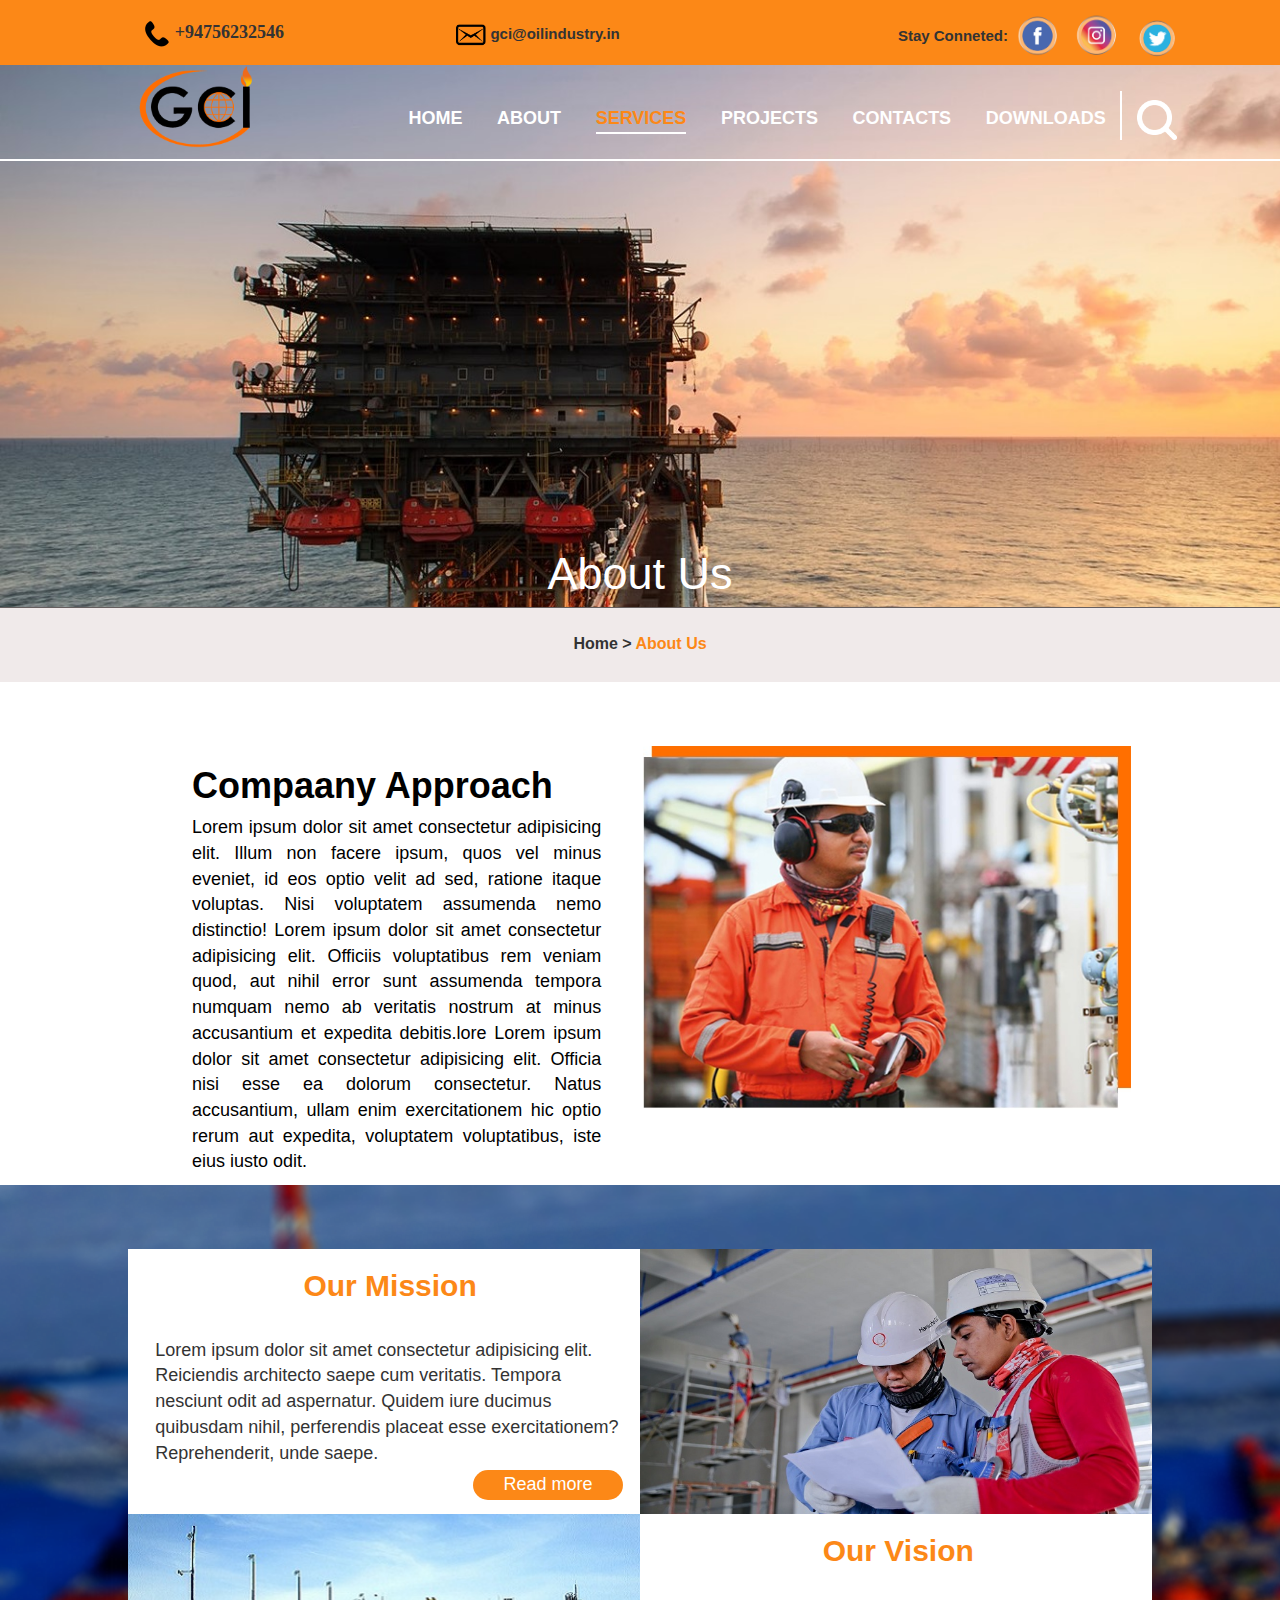
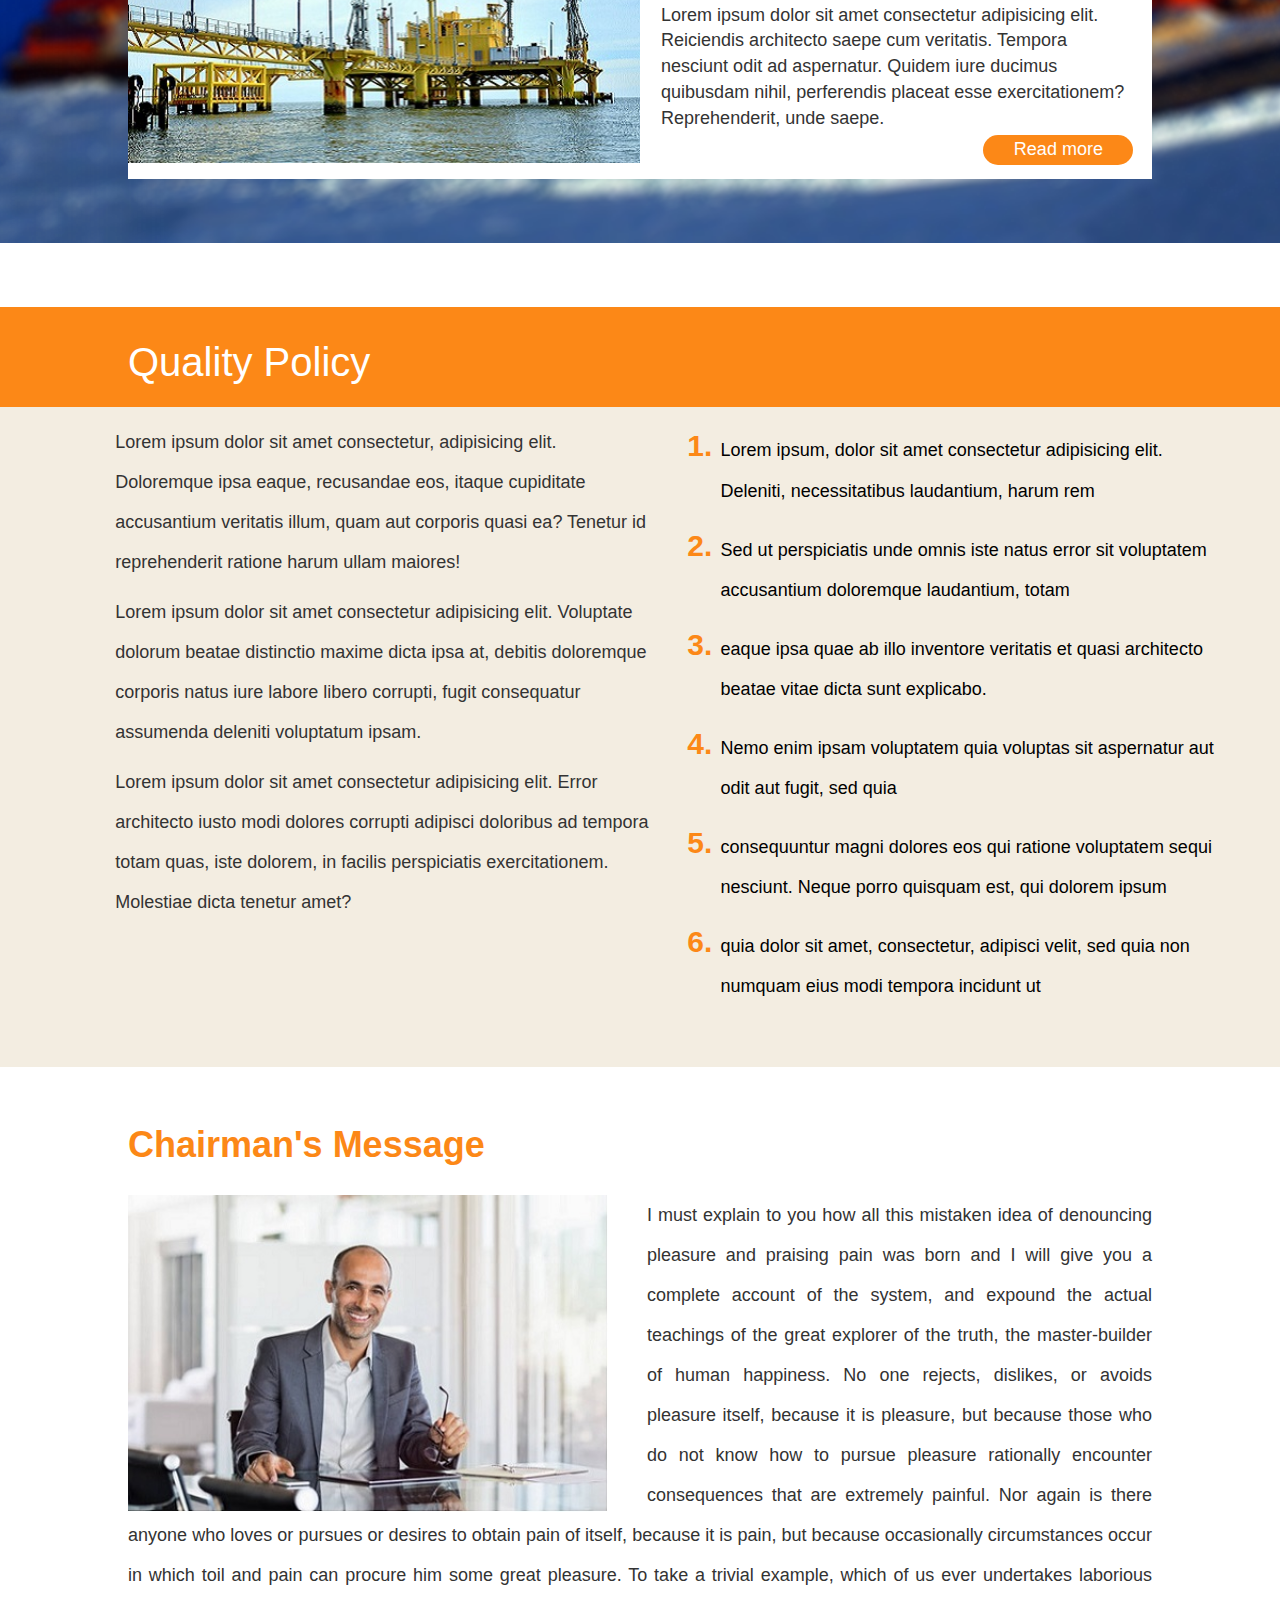
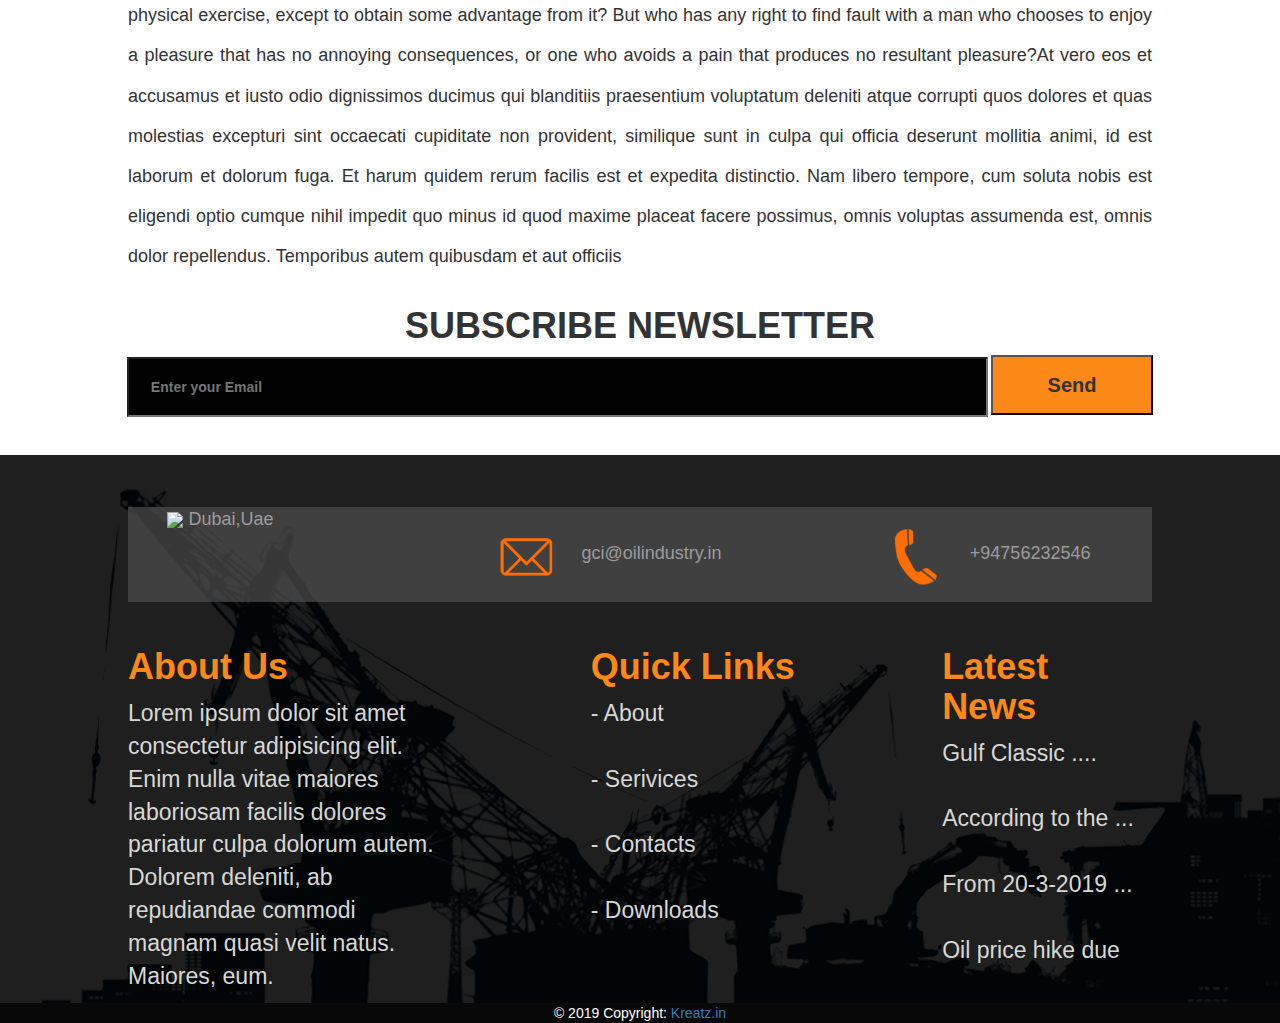
==== About.html @ cdf6540a "initial" ====
<!DOCTYPE html>
<html lang="en">
<head>
    <meta charset="UTF-8">
    <meta name="viewport" content="width=device-width, initial-scale=1.0">
    <meta http-equiv="X-UA-Compatible" content="ie=edge">
    <title>About | GCI</title>
    <link rel="stylesheet" href="https://maxcdn.bootstrapcdn.com/bootstrap/3.4.0/css/bootstrap.min.css">
    <link rel="stylesheet" href="https://cdnjs.cloudflare.com/ajax/libs/font-awesome/4.7.0/css/font-awesome.min.css">
    <script src="https://ajax.googleapis.com/ajax/libs/jquery/3.3.1/jquery.min.js"></script>
    <script src="https://maxcdn.bootstrapcdn.com/bootstrap/3.4.0/js/bootstrap.min.js"></script>
    <script src="/js/app.js"></script>
    <link rel="stylesheet" href="style.css">
<link rel="stylesheet" href="styles.css">
<link rel="icon" href="/favicon.png" type="image/x-icon"/>
</head>

<header>

        <div class="Top-Bar" id="Top-Bar"> 
          <div class="container">
            <div class="row">
                       <div class="col-sm-1 col-xs-1" >
                         
                       </div>
                       <div class="col-sm-2 col-xs-4" >
                            
                    
                                    <div id="contact-number">
                                            <img src="./img/phone.png" alt=""> +94756232546
                                    </div>
        
                                    
         
                        </div>
                        <div class="col-sm-5 col-xs-4" >
                                <div id="mailcontact">
                                        <img src="./img/email.png" style=" block-size: 30px; " alt="">
                        gci@oilindustry.in
                                </div> 
         
             
                            </div>
                            
                            <div class="col-sm-4 col-xs-10">
                                    <div id="social-top">
                                            Stay Conneted:
                                        <a href="https://www.facebook.com"><img src="./img/facebook.png" style="height: 55px; margin-left: 0%" alt="" srcset=""></a>
                                        <a href="https://www.instagram.com"><img src="./img/instagram.png" style="height: 55px;  "></a>
                                        <a href="https://www.twitter.com"><img src="./img/twitter.png" style="height: 55px; ; ;  " alt=""></a>
                                    </div>
        
                            </div>
                            
                      </div>
        
                    </div>
        
                  </div>     
      
    
    
    <!-- Simulate a smartphone / tablet -->
    <div class="mobile-container">
    
      <!-- Top Navigation Menu -->
      <div class="topnav">
        <a href="#home" class="active"><img id="logo-mobile" src="/img/logo.png" style=""></a>
        <div id="myLinks">
          <a href="#news">Home</a>
          <a href="#contact">About</a>
          <a href="#Projetcts">Projects</a>
          <a href="#Contacts">Contacts</a>
          <a href="#Downloads">Downloads</a>
        </div>
        <a href="javascript:void(0);" class="icon" onclick="myFunction()">
          <i class="fa fa-bars"></i>
        </a>
      </div>
      
     
      <!-- End smartphone / tablet look -->
      </div>
      
      <script>
     
      </script>
  
  
  
  <div class="container ">
      <div class="top-nav-custom">
      <div class="row">
                    <div class="col-sm-1"></div>
                    <div class="col-sm-2">
                        <img src="/img/logo.png" style="width:120px;margin-left: 15%;display: block; "  alt="" srcset="">
                    </div>              
                    <div class="col-sm-8" id="navmenu">
                         <nav>
                            <ul>
                             <li><a  href="#">HOME</a></li>
                             <li><a href="#">ABOUT</a></li>
                             <li> <a class="active" href="#">SERVICES</a></li>
                             <li><a href="#">PROJECTS</a></li>
                             <li><a href="#">CONTACTS</a></li>
                             <li><a href="#">DOWNLOADS</a></li>
                            </ul>
                           </nav> 
                      </div>
                          <div class="col-sm-1 searchicon"><i class="myicon2"><img src="/img/search-512.png" style="" alt="" srcset=""></i></div>
                  </div>
                </div>    
              </div>       </header>
<body>
<section class="sec-abt" >
  <div id="sec-abt-1"> <h1>About Us</h1></div>
        
</section>

<div class="flex-container sec-abt-2">
    Home > <a href="">About Us</a>
</div>
<div class="row sec-abt-3">
<div class="col-sm-5 sec-abt-3-Text">
  <h1>Compaany Approach</h1>
  <p> Lorem ipsum dolor sit amet consectetur adipisicing elit. Illum non facere ipsum, quos vel minus eveniet, id eos optio velit ad sed, ratione itaque voluptas. Nisi voluptatem assumenda nemo distinctio!
    Lorem ipsum dolor sit amet consectetur adipisicing elit. Officiis voluptatibus rem veniam quod, aut nihil error sunt assumenda tempora numquam nemo ab veritatis nostrum at minus accusantium et expedita debitis.lore Lorem ipsum dolor sit amet consectetur adipisicing elit. Officia nisi esse ea dolorum consectetur. Natus accusantium, ullam enim exercitationem hic optio rerum aut expedita, voluptatem voluptatibus, iste eius iusto odit.
  </p>
</div> 
<div class="col-sm-5 sec-abt-pic1">
  <img src="/img/sec-abt-1.jpg" alt="" srcset="">
</div>   
</div>
<!--MIssion and Vision-->
<div class="container" id="sec-abt-misvis" >
<div id="sec-abt-misvis-layer1">
<div class="row ">
    <div class="sec-abt-mison">
          <div class="col-sm-6" id="sec-abt-misson-box1">
          <h1>Our Mission</h1><br>
          <p>Lorem ipsum dolor sit amet consectetur adipisicing elit. Reiciendis architecto saepe cum veritatis. Tempora nesciunt odit ad aspernatur. Quidem iure ducimus quibusdam nihil, perferendis placeat esse exercitationem? Reprehenderit, unde saepe.</p>
          <button id="btn-sec-abt-misson-box1" type="button">Read more</button>
          </div>
          <div class="col-sm-6" id="sec-abt-misson-box2">
          <img src="/img/abt-box2.jpg" id="sec-abt-misson-box2-img" srcset="">
          </div>
    </div>
</div>
<div class="row ">
          <div id="layer1-vson">
                <div class="col-sm-6" id="sec-abt-misson-box3">
                <img src="/img/abt-box3.jpg" id="sec-abt-misson-box3-img" srcset="">
                </div>
                <div class="col-sm-6" id="sec-abt-misson-box4">
                <h1>Our Vision</h1><br>
                <p>Lorem ipsum dolor sit amet consectetur adipisicing elit. Reiciendis architecto saepe cum veritatis. Tempora nesciunt odit ad aspernatur. Quidem iure ducimus quibusdam nihil, perferendis placeat esse exercitationem? Reprehenderit, unde saepe.</p>
                <button id="btn-sec-abt-misson-box1" type="button">Read more</button>
                </div>
           </div>
</div>
</div>
</div>

<div class="container">
<div class="abt-qlty-policy">
<div id="abt-qlty-policy-content">
          <div class="abt-qlty-policy-head">
              <h1>Quality Policy</h1>
          </div>
          <div class="row"  id="abt-qlty-policy-boxes">
          <div class="col-sm-6" id="abt-qlty-policy-box1">
              <p>Lorem ipsum dolor sit amet consectetur, adipisicing elit. Doloremque ipsa eaque, recusandae eos, itaque cupiditate accusantium veritatis illum, quam aut corporis quasi ea? Tenetur id reprehenderit ratione harum ullam maiores!</p>
              <p>Lorem ipsum dolor sit amet consectetur adipisicing elit. Voluptate dolorum beatae distinctio maxime dicta ipsa at, debitis doloremque corporis natus iure labore libero corrupti, fugit consequatur assumenda deleniti voluptatum ipsam.</p>
              <p>Lorem ipsum dolor sit amet consectetur adipisicing elit. Error architecto iusto modi dolores corrupti adipisci doloribus ad tempora totam quas, iste dolorem, in facilis perspiciatis exercitationem. Molestiae dicta tenetur amet?</p>
          </div>
         
          <div class="col-sm-6" id="abt-qlty-policy-box2">
            <ol> <li> <p> Lorem ipsum, dolor sit amet consectetur adipisicing elit. Deleniti, necessitatibus laudantium, harum rem </p></li>
            <li><p>Sed ut perspiciatis unde omnis iste natus error sit voluptatem accusantium doloremque laudantium, totam</p></li>
              <li><p> eaque ipsa quae ab illo inventore veritatis et quasi architecto beatae vitae dicta sunt explicabo. </p></li>
                <li><p> Nemo enim ipsam voluptatem quia voluptas sit aspernatur aut odit aut fugit, sed quia </p></li>
                  <li><p> consequuntur magni dolores eos qui ratione voluptatem sequi nesciunt. Neque porro quisquam est, qui dolorem ipsum</p></li>
                    <li><p> quia dolor sit amet, consectetur, adipisci velit, sed quia non numquam eius modi tempora incidunt ut </p></li></ol>
          </div>
          </div>
</div>
</div>
</div>
<div class='container'>
  <div id="abt-chairman-msg">
    <div>
 <h1>Chairman's Message</h1><br>
</div>
<div>
 <img src="/img/chairman.jpg"  alt="">
<p> I must explain to you how all this mistaken idea of denouncing pleasure and praising pain was born and I will give you a complete account of the system, and expound the actual teachings of the great explorer of the truth, the master-builder of human happiness. No one rejects, dislikes, or avoids pleasure itself, because it is pleasure, but because those who do not know how to pursue pleasure rationally encounter consequences that are extremely painful. Nor again is there anyone who loves or pursues or desires to obtain pain of itself, because it is pain, but because occasionally circumstances occur in which toil and pain can procure him some great pleasure. To take a trivial example, which of us ever undertakes laborious physical exercise, except to obtain some advantage from it? But who has any right to find fault with a man who chooses to enjoy a pleasure that has no annoying consequences, or one who avoids a pain that produces no resultant pleasure?At vero eos et accusamus et iusto odio dignissimos ducimus qui blanditiis praesentium voluptatum deleniti atque corrupti quos dolores et quas molestias excepturi sint occaecati cupiditate non provident, similique sunt in culpa qui officia deserunt mollitia animi, id est laborum et dolorum fuga. Et harum quidem rerum facilis est et expedita distinctio. Nam libero tempore, cum soluta nobis est eligendi optio cumque nihil impedit quo minus id quod maxime placeat facere possimus, omnis voluptas assumenda est, omnis dolor repellendus. Temporibus autem quibusdam et aut officiis </p>
</div>
</div>
</div>
</body>



<footer>
  

    <div class="container">
        <div class="subscribe-layer">
          <div>
            <h1>SUBSCRIBE NEWSLETTER</h1>
          </div>
          <div>
            <form action="#" id="subscribe-layer-form">
              <input type="email" placeholder="Enter your Email" id="subscribe-layer-text">
              <input type="button" value="Send" name="Send" id="subscribe-layer-send" >
            </form>
          </div>
        </div>
        </div>
        
        
        <div class="container" id="footer-gci-page">
            <div class="footer-gci-page-layer1">
            <div>
            
            
            <div  class="footer-contact-gci-page">
            <div  id="inner-element-footer-contact-gci">
            <div class="row">
                    
                    <div class="col-sm-4" id="footer-location-gci"> 
                        <img src="/img/location.png" style="width: 100px; background: none;">
                        Dubai,Uae
                    </div>
                    <div class="col-sm-4" id="footer-email-gci">
                        <img src="/img/emailorange.png" style="width: 100px;" srcset="">
                        gci@oilindustry.in
                    </div>
                    <div class="col-sm-4" id="footer-phone-gci">
                        <img src="/img/Phone2.png" style="width: 100px;"alt="">
                        +94756232546
                    </div>
            </div>
            </div>
            </div>
            
        
        
            <div class="footer-bottom-row-gci">
            <div class="">
            <div class="container" >
            <div class="row">
                    <div class="col-sm-4">
                      <h1>About Us</h1>
                      <p>
                        Lorem ipsum dolor sit amet consectetur adipisicing elit. Enim nulla vitae maiores laboriosam facilis dolores pariatur culpa dolorum autem. Dolorem deleniti, ab repudiandae commodi magnam quasi velit natus. Maiores, eum.
                      </p>
                    </div>
                    <div class="col-sm-4" id="footer-bottom-row-gci-links">
                      <h1>Quick Links</h1>
                      <a href=""> - About</a><br><br><a href="">- Serivices</a><br><br><a href=""> - Contacts </a><br><br><a href="">- Downloads</a> <br><br>
                    </div>
                    <div class="col-sm-4" id="footer-bottom-row-gci-links">
                      <h1>
                        Latest News
                      </h1>
                      <a href="http://">Gulf Classic ....</a><br><br>
                      <a href="">According to the ...</a><br><br>
                     <a href="">From 20-3-2019 ...</a><br><br>
                       <a href="">Oil price hike due</a><br><br>
                    </div>
            </div>
            </div>
            </div>
            </div>
            
            </div>
            </div>
            </div>
        
        
        </div>  <div class="footer-copyright text-center py-3 footercreditsmy">© 2019 Copyright:
          <a href="https://kreatz.in"> Kreatz.in</a>
        </div>
           <!-- Copyright -->
                 <!-- Footer -->
         
    </footer>
</html>
---- style.css ----
#ser-sec1-layer{
    background-image: url(/img/background-services1.jpg);
    background-size:cover; 
    height: auto;
    
}
.ser-sec1-layer1{
 background-color: rgba(0, 0, 0, 0.39);
 height: 340px;
 width: 100%;   
}

#ser-sec2-head{
    background-color: #fc8817;
    font-size: 17px;
    font-weight: 600;
    padding-left: 10%;
    padding-right:10%;
    height: auto;
    
}
#ser-sec2-head h1{
    color: white;
    font-weight: 600;
    margin-bottom:0;
    padding-top:2%;    
}#ser-sec2-head h2{
    margin-top:0;
    font-weight: 600;
}
#ser-sec2-paragraphs{
    padding:3%;
}
#ser-sec2-headers{
 box-sizing: border-box;
}
.ser-sec2-layer1{

text-align: center;
font-size: 12px; 
margin-left: 10%; 
margin-right: 10%;
margin-top:5%;
margin-bottom:5%;

}
.ser-sec2-layer2{
    padding:0;
}
.ser-sec2-layer3{
    
}
#ser-sec2-box1{
  padding: 3%;
  margin-top:5%; 
  border: 10px solid  #fc8817;
  box-sizing: border-box;
  contain: content;
  
}
#ser-sec2-box1 button{
background-color: black;
border-radius: 30px;
width: 30%;
}
.ser-sec2-layer3{
margin-top:3%;
padding:0;
 
}
.ser-sec2-layer1 h1{
    font-size: 20px;
    color: #fc8817;
    font-weight: 600;
}
.ser-sec4-layer-content{
    
    margin-left:10%;
    margin-right:10%;
   
}
.ser-sec4-layer{
background: #ebe1d8; 
}
.ser-sec4-pnec{
    padding:2%;
    font-weight: 500;
    font-size: 16px;
    
}.ser-sec4-pnec img{
   float:right;
   margin-left:4%;
}
.ser-sec4-pnec h1{
    font-weight: 600;
}
.ser-sec4-pnec1{
    padding:3%;
    font-weight: 500;
    font-size: 16px;
}
.ser-sec4-pnec1 h1{
    font-weight: 600;
}
.ser-sec4-pnec1 img{
    float: right;
    margin-left:4%;
}
.subscribe-layer{
    text-align: center;
    font-weight: 600;
    margin-bottom: 5%;
    margin-left:8%;
    margin-right:8%;
    
    
}
.subscribe-layer h1{
    font-weight: 700;
}
#subscribe-layer-text{
    background-color: black;
    color: white;
    width: 80%!important;
    height: 60px;
    margin-left:0!important;
    padding-left: 2%!important;
}
}
#subscribe-layer-form{
    width: 100%;    
}
#subscribe-layer-send{
    width: 15%;
    margin: 0!important;
    padding: 0!important;
    height: 60px;
    background-color: #fc8817;
    font-size: 20px;
    padding: 1%;
}
#footer-gci-page{
    background-image: url(/img/footerbg.png);
    height: auto;
    background-size: cover;
}
.footer-contact-gci-page{
margin-left: 10%;
background-color: rgba(83, 82, 82, 0.664);
margin-right:10%;

font-size: 18px;
margin-top:2%;
color:rgb(156, 156, 156);

text-align: center;
}
#inner-element-footer-contact-gci{
margin-left:-8%;

}
#footer-location-gci{

}
#footer-phone-gci{

}
#footer-email-gci{

}
.footer-gci-page-layer1{
background-color: rgba(0, 0, 0, 0.877);
margin-top: -2%;
padding-top:2%;
height: auto;
}
.footer-bottom-row-gci{
margin-right:10%;
margin-left:10%;
font-size: 23px;
margin-top: 2%;
color: #d8d7d7;

}
.footer-bottom-row-gci h1{
color: #fc8817;
font-weight:600;

}
#footer-bottom-row-gci-links{
padding-left: 12%; 
}
#footer-bottom-row-gci-links a{
    color: #d8d7d7;  

    
}
---- styles.css ----
body{
  overflow-x: hidden!important;
  

}
#logo-mobile{
  display: block;
  width: 100px;

}
   
.mobile-container {
  width: 100%;
  margin: auto;
  z-index: 1;
  color: white;
  border-radius: 0px;
  position: relative;
  background-color: #fc8817;
}

.topnav {
  overflow: hidden;
  background-color: rgba(51, 51, 51, 0);
  position: relative;
}

.topnav #myLinks {
  display: none;
}

.topnav a {
  color: white;
  padding: 14px 16px;
  text-decoration: none;
  font-size: 17px;
  display: block;
}

.topnav a.icon {
  background: rgba(0, 0, 0, 0);
  display: block;
  position: absolute;
  right: 0;
  
  top: 10%;
}

.topnav a:hover {
  background-color: rgba(221, 221, 221, 0);
  color: black;
}

.active {
  background-color: rgba(76, 175, 79, 0);
  color: white;
}
.footercreditsmy{
  position:bottom;
}
     

.top-nav-custom{
  
  background: rgba(68, 68, 68, 0);
  width: 100%;
  display: inline;
position: absolute;
  height:auto;
  border-bottom: 2px solid rgb(255, 255, 255);
z-index: 2;
}.top-nav-custom a:hover {color: #fc8817;
text-decoration: none;

}
#navmenu{
margin-right: 0%;
padding-right:0;
margin-bottom:-2%;


}
nav {
  padding: 3%;
  font-weight: 600;
  
  }
 nav ul {
  
  margin-left:0%;
 }
 nav ul li {
   
  display: inline-block;
  list-style-type: none;
  margin: 2%;
  
 }
 nav a{
   display: block;
      font-size: 18px;
   color: white;
 }
 .active{
   color:#fc8817;
border-bottom:2px solid white;
 }
 .searchicon{
   border-left: 2px solid white;
   padding-top: 1%;
   margin-left: -5%;
   margin-top: 2%;
   margin-bottom: 1%;
 }
 .searchicon img{
  width: 40px;
  padding: 0%;
  margin-top: -5%;
  
 }
/*Our Services Section*/
#img001{
  width:180px; margin-top:-50%;margin-bottom: -40%; 
  align-self: center;
}
.section-3-page1{
   background-image: url(/img/background5.jpg);
    background-size: cover;
    height: 560px;
}
#header-section-3{
    color: white;
    align:center;
    margin-top: 5%;
    
}

#header-section-3 h1{
font-weight: 800;
font-family: Verdana, Geneva, Tahoma, sans-serif;
padding-top: 2%;
align-items: center;
}
#section3-box {
  
    box-sizing: border-box;
  width: auto;
  height: 250px;
  padding: 5%;  
  border: 5px solid#fc8817;
    color: white;
align-content: center;
background: rgba(0, 0, 0, 0.411);  
font-size: 10px;
margin: auto;
}
button{
  
  margin: 4px 2px;
  border: none;
  text-align: center;
  text-decoration: none;
  display: inline-block;
  padding:2px 5px;
  color: white;
  cursor: pointer;
}
.service-button{
  background-color:#fc8817; 
  font-size: 16px;
   color: rgb(73, 39, 0);
   font-size: 25px;
   font-weight:bold;
   margin-top: 4%; 
   border-radius: 12px;

}
.appointment-button{
  background-color: #080808;
  border-radius: 8px;
  font-weight:100;
}
/* experience field*/
.section4-page1{
  height:230px;
  background-color:#fc8817;
  padding: 1%;
  color: #4d2b09;
  font-weight: bolder;
  font-size: 20px;
  position: relative;
  
}
/*top most bar */
.top-section {
   
    font-size: 18px;
    height: 80px;
    background:#fc8817;
    width: 100%;
 }

#Top-Bar{
  box-sizing: border-box;
    background:#fc8817;
    padding-left: 3%;
    
}.headsection{

}#contact-number{
font-family: Calibri;
font-weight: bold;
padding-top: 20px;
font-size: 18px;
}#mailcontact{
    padding-left: 20%;
    font-weight: bold;
    padding-top: 20px;
    font-size: 15px;
}
#social-top{
    padding-top: 10px;
    font-weight: bold;
    font-size: 15px;
    padding-left: 3%;
}
.footer{

    background: #080808;
}
#emailbtnc{
  margin-top: 0%;
    float: left;
    font-weight: bolder;
    color: #4d2b09;
    text-align: center;
   background-color: #fc8817;
   display: inline;
   font-size: 14px;
    border: none;
    width: 30%;
    height: 40px;
    cursor: pointer;
    padding: 0%;
}
#emailBox{
height: 40px ;
background: #080808;
color: whitesmoke;
}
.subletter{
    font-weight: bolder;
    margin-top: 5%;
    position: relative;
}/*section with slider */

.container{
    width: 100%;
    margin-left: 0%;
    padding-left: 0px;
    padding-right: 0px;
    
  }
  .section-1-text{
  
  
  }
  .carousel-indicators{
  margin-left: auto;
  bottom:10%;
  
  }
  #moto-slides
  {
  
  width: 100%;
  height:560px;
  
  float:right;
  
  background-image: url('./img/background1.jpg');
  
  }
  #moto-slides h1{
    margin-top: 20%;
    margin-right: 20%;
    float: right;
    color: white;
  font-size: 40px;
  font-family: Calibri;
  font-style: italic;
  font-weight: 1000;
  }
  #moto-slides i{
  
  }
  
  #moto-slides2
  {
  
  width: 100%;
  height:560px;
  
  float:right;
  
  background-image: url('./img/background2.jpg');
  
  }
  #moto-slides2 h1{
    margin-top: 20%;
    margin-right: 20%;
    float: right;
    color: white;
  font-size: 40px;
  font-family: Calibri;
  font-style: italic;
  font-weight: 1000;
  }
  #moto-slides2 i{
   
  }
  
  #moto-slides3
  {
  
  width: 100%;
  height:560px;
  
  float:right;
  
  background-image: url('./img/background3.jpg');
  background-size: cover;
  
  }
  #moto-slides3 h1{
    margin-top: 20%;
    margin-right: 20%;
    float: right;
    color: white;
  font-size: 40px;
  font-family: Calibri;
  font-style: italic;
  font-weight: 1000;
  }
  #moto-slides3 h2{
   
    font-family: Verdana, Geneva, Tahoma, sans-serif;
    text-align: right;
    margin-top: 25%;
    color: white;
    font-size: 38px;
    position: absolute;
    margin-left:40%;
    padding-left: 20%;
    margin-top: 24%;
  }
  /*section 2 */
  .layer-main{
    background-image: url("./img/background4.jpg");
    width:100%;
    height: 664px;
    background-size: cover;
    
    
    
  }
  #Header-section2{
  background-color:#fc8817;
  color: white;
  text-align: center;
  text-size-adjust: 55px;
  font-family: 'Franklin Gothic Medium', 'Arial Narrow', Arial, sans-serif;
  margin-left: 15%;
  margin-right: 10%;
  margin-top: -4%;
  padding-top: 1%;
  padding-bottom: 2%;
  font-size: 50px;
  position: relative;
  }
  #text-section2-head H1{
    font-family: -apple-system, BlinkMacSystemFont, 'Segoe UI', Roboto, Oxygen, Ubuntu, Cantarell, 'Open Sans', 'Helvetica Neue', sans-serif;
    font-weight: bold;
    font-style: italic;
    margin-left: 15%;
    text-align: justify;
    
    
  }#Text-section2{
    font-size: 24px;
    color:grey;
    margin-left: 25%;
    line-height: px;
    margin-left: 15%;
    text-align: justify;
  }#image-section-2{
  height: 520px;
  width: 96%;
  margin-top: 6%;
  
  }
  #Text-section3{
    margin-top: 5%;
    font-size: 25px;
    margin-left: 15%;font-style: italic;
    color:#fc8817;
    font-weight: 500;
    }
    /*bottom clients*/
  .bottomslider{
    position: relative;
  }
  .certificatesgci{
   background-image: url('/img/background5.jpg');
   background-size: cover;
   
  }
  .certificatesgci img{
    height: 180px;
    margin:4%;
    
    border:0%;
    padding: 0%;
   
  }
#certif{
  background-color:#fc8817;
  height:100px;
  color: white;
  font-weight: bolder;
  padding:1%;
  font-family: Arial, Helvetica, sans-serif;
}
/*footer*/
.contactfooter{
  background-image: url('/img/footerbg.png');
  height: 560px;
  background-size: cover;
  color: white;
  margin-top: 5%;
  position: relative;
  
}
.background-add{
background-color:rgba(24, 16, 10, 0.918);
height:560px;
}
.footerRowOne{
  height: 50px;position:relative;
  
}
.textfooter{position:relative;
margin-top:2%;
box-sizing: border-box;
background-color: rgba(112, 91, 62, 0.397);
font-size: 19px;
color: rgba(255, 255, 255, 0.753);
align-self: center;
height: 80px;
padding-bottom: 7%;
}
.secondRowFooter{
  position:relative;
  margin-top:5%;
  font-size: 25px;
  text-align: justify;

}
.secondRowFooter h1{
  color: #fc8817;
  font-weight: 500;

}
.secondRowFooter a{
  color: rgba(255, 249, 231, 0.822);
  align-content: center;
}
.quicklinkFooter{
line-height: 60px;

}
.latestNews-Col{
  width:20%;
  text-align: left;
  line-height: 60px;
}
.footercreditsmy{
  background: #080808;
  color: white;
}



    .col-1 {width: 8.33%;}
.col-2 {width: 16.66%;}
.col-3 {width: 25%;}
.col-4 {width: 33.33%;}
.col-5 {width: 41.66%;}
.col-6 {width: 50%;}
.col-7 {width: 58.33%;}
.col-8 {width: 66.66%;}
.col-9 {width: 75%;}
.col-10 {width: 83.33%;}
.col-11 {width: 91.66%;}
.col-12 {width: 100%;}
@media only screen and (max-width: 768px){
  #image-section-2{
    display:none;
  }
}
    @media only screen and (max-width: 1000px) {
      #Text-section2{
        margin: auto;
        width: 90%;
      }
     .motoslides h1{
      padding-top:50%;
      text-align: center;

        }
        .layer-main{
          widows: 100%;
          text-align:center;
          height:auto;
          }
          
          .serviceclass{
            display: block;
            margin: auto;
                }        
    }
 @media only screen and (min-width: 1000px) 
{
div.mobile-container{
  display: none;
}

}


  @media only screen and (max-width: 1000PX) {
       div.top-nav-custom{
          padding: 0%;
          color: #080808;
        }
        div.Top-Bar {
          display: none;
        }div.motoslides{
          color: #080808;
            }
          div.layer-main{
            widows: 100%;
            text-align:center;
            height:50px;
          
          }.serviceclass{
          display: block;
          margin: auto;
              }      
              .top-nav-custom{
                display: none;
              }
            
            }
/* About Us page css*/

.sec-abt{
  background-image: url(/img/background1.jpg);
  background-size: cover;
  width: 100%;
  height: 560px;
  color: white;
  position: relative;
  z-index: -1;
  
  margin-top: -2%;
  }
  #sec-abt-1 h1{
      padding-top:490px;
      font-size:45px;
      position: relative;
      text-align: center;
  }
  .sec-abt-2{
      box-sizing: border-box;
      margin-top:-1%;
      background: rgb(240, 234, 234);
      position: relative;
      text-align: center;
      border-top: 1px solid rgb(102, 95, 95);
      padding:2%;
      font-size: 16px;
      font-weight: 560;
      z-index: 1;
  }
  .sec-abt-2 a{
      color: #fc8817;
  }
  
  
  .sec-abt-3{
  padding-left:15%;
  padding-top:5%;
  position: relative;
  margin-bottom: 0px;
   padding-right: 5%;
  }
  .sec-abt-3-Text h1{
      font-weight: bold;
      text-align: left;
      color:black;
      position: relative;
  }
  .sec-abt-3-Text{
      box-sizing: border-box;
      color: black;
      font-size: 18px;
      text-align: justify;
      position: relative;
      font-weight: 100;
      font-family: Arial, Helvetica, sans-serif;
  }
  .sec-abt-pic1 img{
  padding-left: 3%;
  width:500px;
  position: relative;
  }
  #sec-abt-misvis{
    
      background-image: url('/img/sec-4-image.png');
      min-height: 500px;
      background-size: cover;
  }
  
  .sec-abt-mison{
  
  padding-top:0%; 
  font-family: -apple-system, BlinkMacSystemFont, 'Segoe UI', Roboto, Oxygen, Ubuntu, Cantarell, 'Open Sans', 'Helvetica Neue', sans-serif;  
   
   
  }
  #sec-abt-misvis-layer1{
      background: white;
      margin-left:10%;
      margin-top:5%;
      margin-right:10%;
      margin-bottom:5%;
     font-weight: 500;
     font-size: 18px; 
  }
  #sec-abt-misson-box1{
     padding-left:4%;
  }
  #sec-abt-misson-box1 h1{
      color: #fc8817;
      text-align: center;
      font-size: 30px;
      margin-right:0;
      font-weight: 700;
      font-family: -apple-system, BlinkMacSystemFont, 'Segoe UI', Roboto, Oxygen, Ubuntu, Cantarell, 'Open Sans', 'Helvetica Neue', sans-serif
  }
  #btn-sec-abt-misson-box1{
      position: relative;
      float: right;
      background-color: #fc8817;
      border-radius: 15px;
      font-weight: 500;
      width: 150px; 
      top:-10px;
      
  }
  #sec-abt-misson-box2{  
  margin-left:0;
  padding-left:0;
  }#sec-abt-misson-box2 img{
      width:100%;
  }#sec-abt-misson-box3{
      padding-right:0;
  }#sec-abt-misson-box3 img{
      width: 100%;
  }#sec-abt-misson-box4{
      padding-right:3%;
      padding-left:2%;
  }
  #sec-abt-misson-box4 h1{color: #fc8817;
      text-align: center;
      font-size: 30px;
      margin-right:0;
      font-weight: 700;  
  }
  .abt-qlty-policy{
      background: white;
  
  }
  .abt-qlty-policy-head h1{
  
  font-family: Arial, Helvetica, sans-serif;
  font-size: 40px;
  font-weight: 500;
  }
  .abt-qlty-policy-head{
      background: #fc8817;
      margin-top:5%;
      padding:1%;
      padding-left: 10%;
      color: white;
      
  }
  #abt-qlty-policy-boxes{
  background-color:rgba(223, 206, 174, 0.377); 
  padding-top:15px;
  padding-left:9%;
  padding-right:5%;
  line-height: 4ch;
  font-size:18px;
  font-weight: 500;
  padding-bottom: 4%;  
  }
  #abt-qlty-policy-box2{
      background-color: transparent;
      font-weight: 400;   
  }
  #abt-qlty-policy-box2 li{
  font-size: 30px;;
  color: #fc8817;
  font-weight: 700;
  padding-top:1%; 
  background-color: transparent;
  }
  #abt-qlty-policy-box2 p{
      font-size: 18px;
      color: black;
      font-weight:400;
  }
  #abt-chairman-msg{
   padding-left: 10%;
   padding-right:10%;
   padding-top:3%;
   text-align:justify;  
  }
  #abt-chairman-msg img{
      display: inline-block;
      width:480px;
      margin-right: 5ch;
     float: left;
      
  }
  #abt-chairman-msg p{
   font-size: 18px;
   line-height: 4ch;
  
  }
  #abt-chairman-msg h1{
      color: #fc8817;
      font-weight: 600;
  }
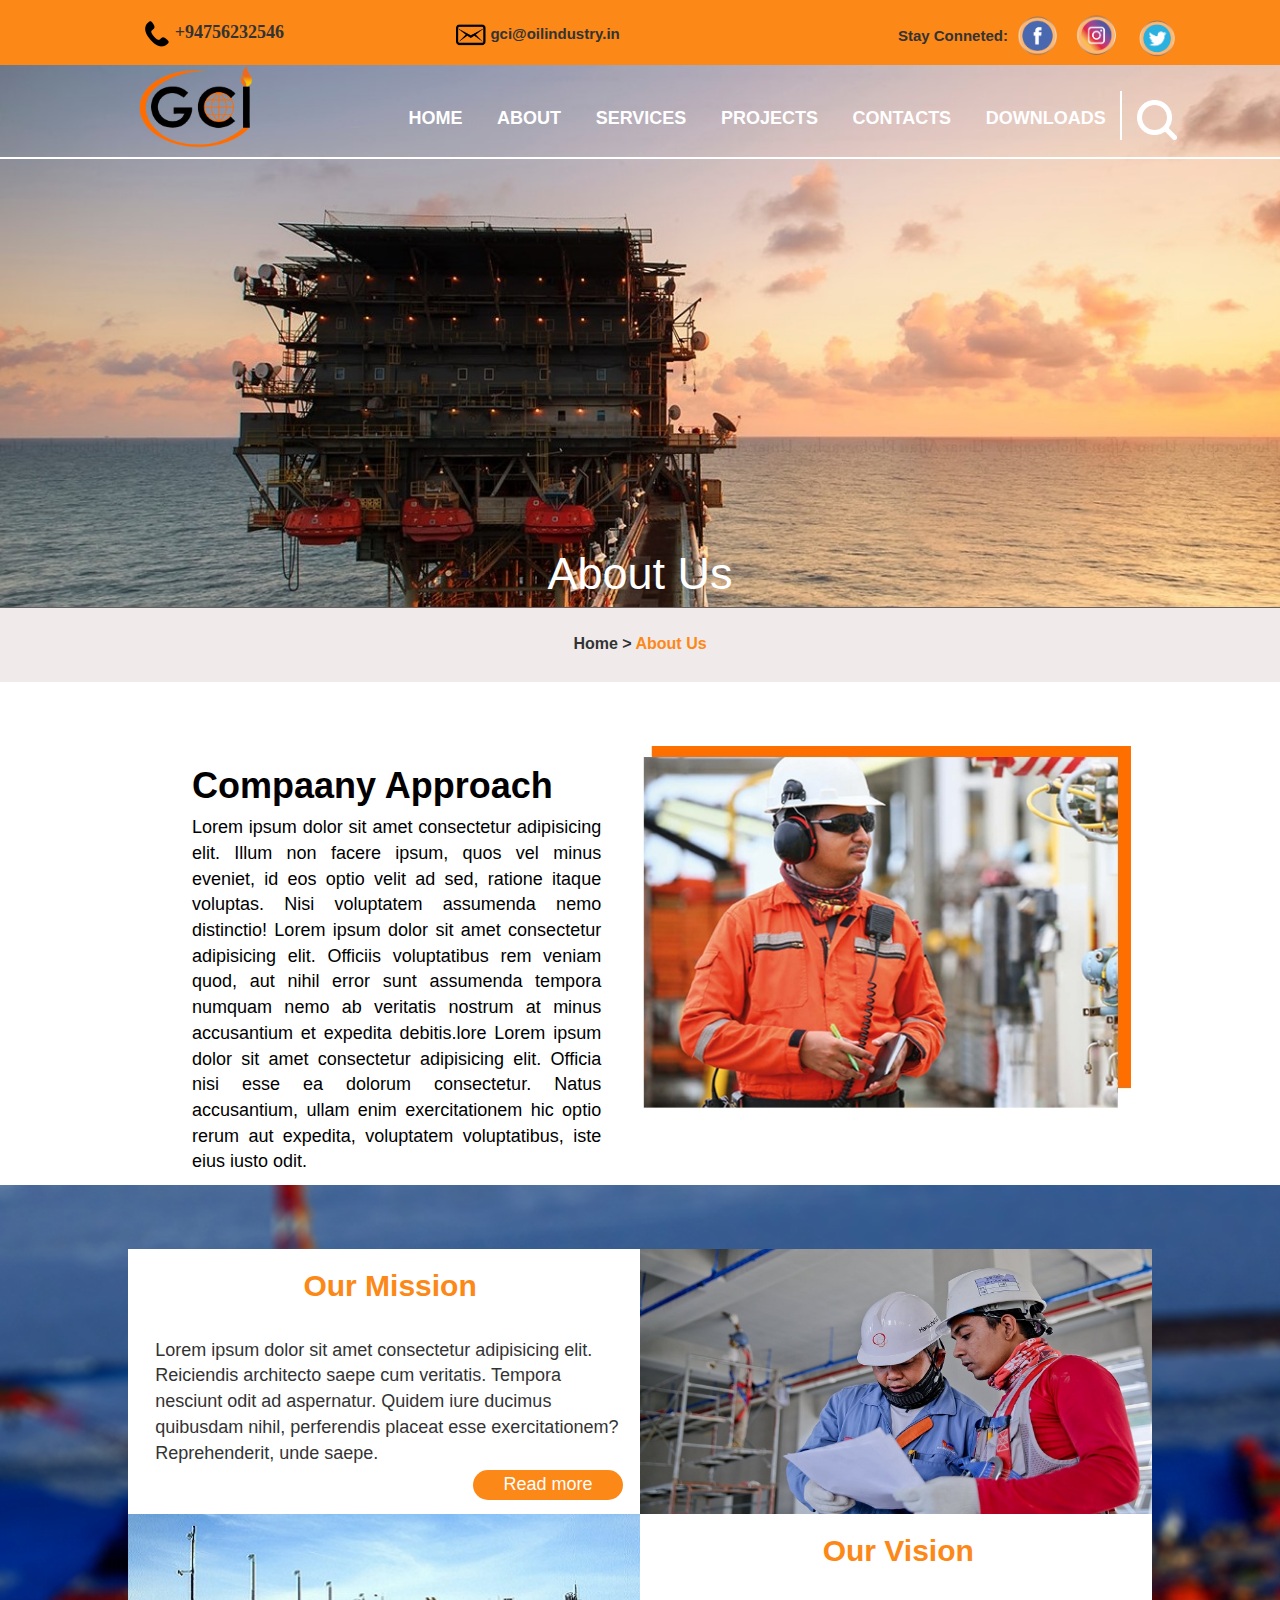
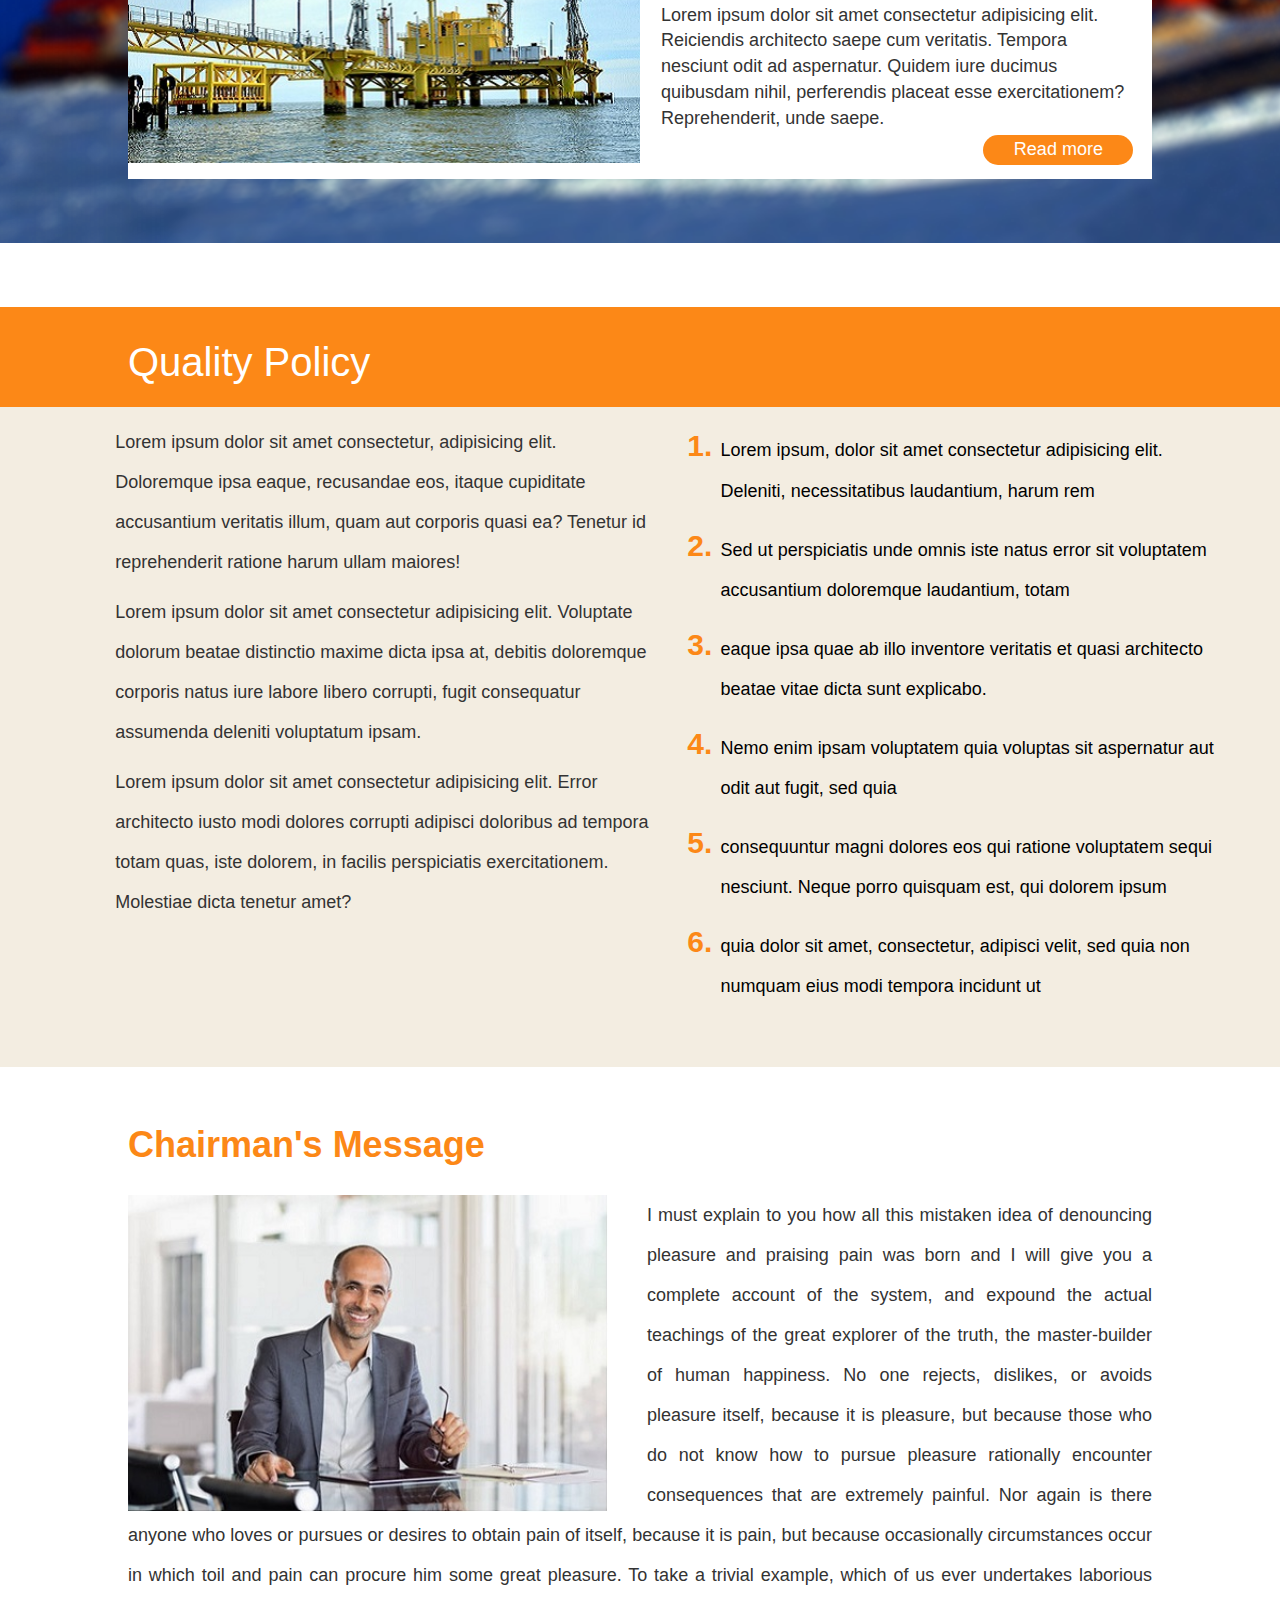
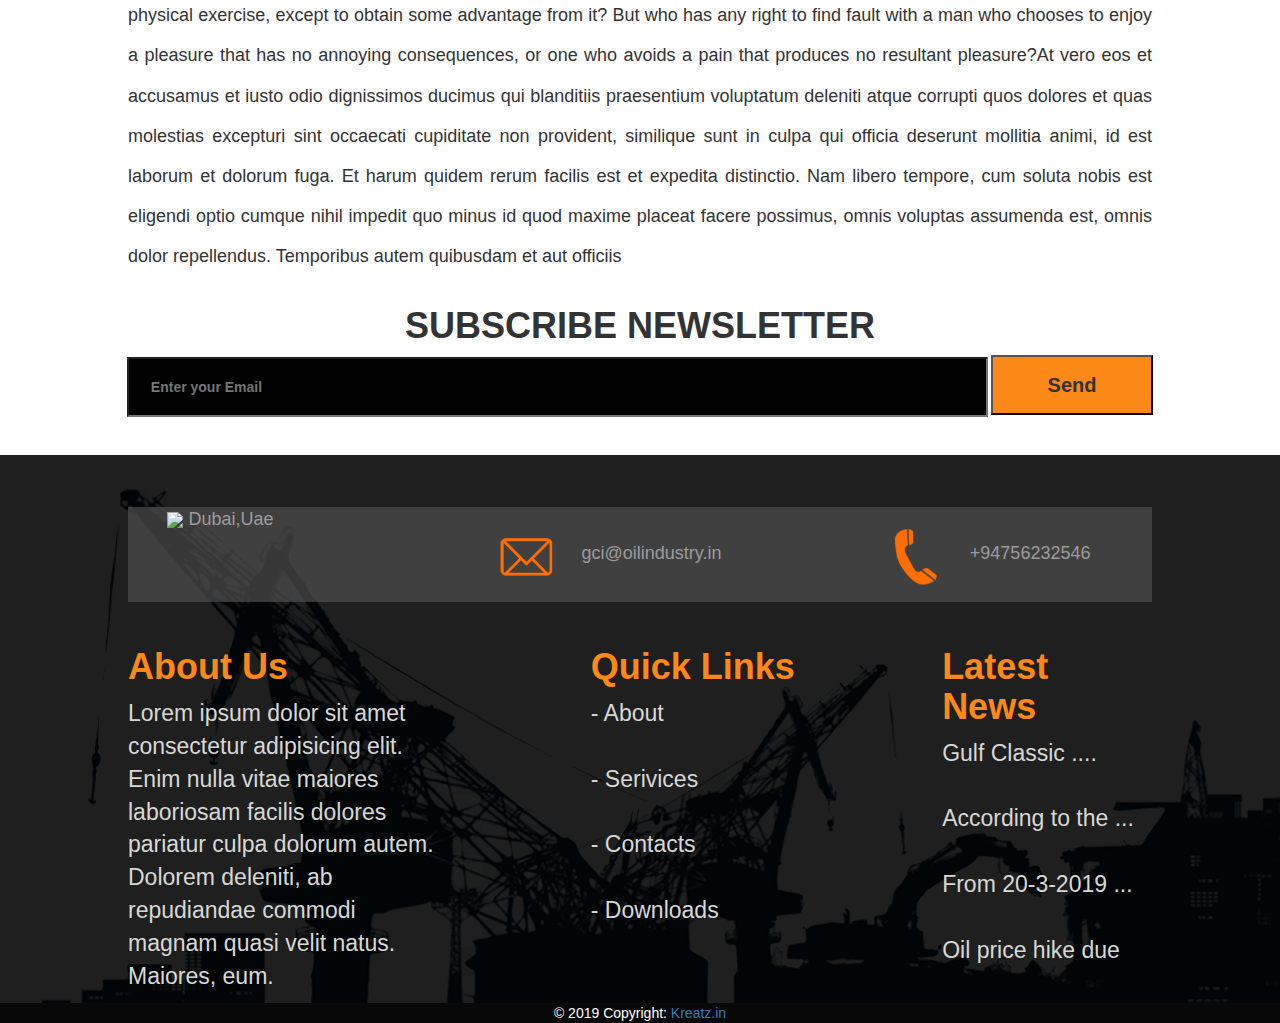
==== commit 51865ea6: "addresses" ====
--- a/About.html
+++ b/About.html
@@ -17,100 +17,108 @@
 
 <header>
 
-        <div class="Top-Bar" id="Top-Bar"> 
-          <div class="container">
-            <div class="row">
-                       <div class="col-sm-1 col-xs-1" >
-                         
-                       </div>
-                       <div class="col-sm-2 col-xs-4" >
-                            
-                    
-                                    <div id="contact-number">
-                                            <img src="./img/phone.png" alt=""> +94756232546
-                                    </div>
-        
-                                    
-         
-                        </div>
-                        <div class="col-sm-5 col-xs-4" >
-                                <div id="mailcontact">
-                                        <img src="./img/email.png" style=" block-size: 30px; " alt="">
-                        gci@oilindustry.in
-                                </div> 
-         
-             
-                            </div>
-                            
-                            <div class="col-sm-4 col-xs-10">
-                                    <div id="social-top">
-                                            Stay Conneted:
-                                        <a href="https://www.facebook.com"><img src="./img/facebook.png" style="height: 55px; margin-left: 0%" alt="" srcset=""></a>
-                                        <a href="https://www.instagram.com"><img src="./img/instagram.png" style="height: 55px;  "></a>
-                                        <a href="https://www.twitter.com"><img src="./img/twitter.png" style="height: 55px; ; ;  " alt=""></a>
-                                    </div>
-        
-                            </div>
-                            
+  <div class="Top-Bar" id="Top-Bar"> 
+    <div class="container">
+      <div class="row">
+                 <div class="col-sm-1 col-xs-1" >
+                   
+                 </div>
+                 <div class="col-sm-2 col-xs-4" >
+                      
+              
+                              <div id="contact-number">
+                                      <img src="./img/phone.png" alt=""> +94756232546
+                              </div>
+  
+                              
+   
+                  </div>
+                  <div class="col-sm-5 col-xs-4" >
+                          <div id="mailcontact">
+                                  <img src="./img/email.png" style=" block-size: 30px; " alt="">
+                  gci@oilindustry.in
+                          </div> 
+   
+       
                       </div>
-        
-                    </div>
-        
-                  </div>     
-      
-    
-    
-    <!-- Simulate a smartphone / tablet -->
-    <div class="mobile-container">
-    
-      <!-- Top Navigation Menu -->
-      <div class="topnav">
-        <a href="#home" class="active"><img id="logo-mobile" src="/img/logo.png" style=""></a>
-        <div id="myLinks">
-          <a href="#news">Home</a>
-          <a href="#contact">About</a>
-          <a href="#Projetcts">Projects</a>
-          <a href="#Contacts">Contacts</a>
-          <a href="#Downloads">Downloads</a>
-        </div>
-        <a href="javascript:void(0);" class="icon" onclick="myFunction()">
-          <i class="fa fa-bars"></i>
-        </a>
-      </div>
-      
-     
-      <!-- End smartphone / tablet look -->
-      </div>
-      
-      <script>
-     
-      </script>
-  
-  
-  
-  <div class="container ">
-      <div class="top-nav-custom">
-      <div class="row">
-                    <div class="col-sm-1"></div>
-                    <div class="col-sm-2">
-                        <img src="/img/logo.png" style="width:120px;margin-left: 15%;display: block; "  alt="" srcset="">
-                    </div>              
-                    <div class="col-sm-8" id="navmenu">
-                         <nav>
-                            <ul>
-                             <li><a  href="#">HOME</a></li>
-                             <li><a href="#">ABOUT</a></li>
-                             <li> <a class="active" href="#">SERVICES</a></li>
-                             <li><a href="#">PROJECTS</a></li>
-                             <li><a href="#">CONTACTS</a></li>
-                             <li><a href="#">DOWNLOADS</a></li>
-                            </ul>
-                           </nav> 
+                      
+                      <div class="col-sm-4 col-xs-10">
+                              <div id="social-top">
+                                      Stay Conneted:
+                                  <a href="https://www.facebook.com"><img src="./img/facebook.png" style="height: 55px; margin-left: 0%" alt="" srcset=""></a>
+                                  <a href="https://www.instagram.com"><img src="./img/instagram.png" style="height: 55px;  "></a>
+                                  <a href="https://www.twitter.com"><img src="./img/twitter.png" style="height: 55px; ; ;  " alt=""></a>
+                              </div>
+  
                       </div>
-                          <div class="col-sm-1 searchicon"><i class="myicon2"><img src="/img/search-512.png" style="" alt="" srcset=""></i></div>
-                  </div>
-                </div>    
-              </div>       </header>
+                      
+                </div>
+  
+              </div>
+  
+            </div>   
+
+<!-- Simulate a smartphone / tablet -->
+<div class="mobile-container">
+
+<!-- Top Navigation Menu -->
+<div class="topnav">
+<a href="#home" class="active"><img id="logo-mobile" src="/img/logo.png" style=""></a>
+<div id="myLinks">
+<a href="/index.html">Home</a>
+<a  class="active" href="/About.html">About</a>
+<a href="/Services.html">Services</a>
+<a href="/Projetcts.html">Projects</a>
+<a href="Contacts.html">Contacts</a>
+<a href="Downloads.html">Downloads</a>
+</div>
+<a href="javascript:void(0);" class="icon" onclick="myFunction()">
+<i class="fa fa-bars"></i>
+</a>
+</div>
+
+
+<!-- End smartphone / tablet look -->
+</div>
+
+<script>
+function myFunction() {
+var x = document.getElementById("myLinks");
+if (x.style.display === "block") {
+x.style.display = "none";
+} else {
+x.style.display = "block";
+}
+}
+</script>
+
+<div class="container ">
+<div class="top-nav-custom">
+<div class="row">
+<div class="col-sm-1"></div>
+<div class="col-sm-2">
+<img src="/img/logo.png" style="width:120px;margin-left: 15%;display: block; "  alt="" srcset="">
+</div>              
+<div class="col-sm-8" id="navmenu">
+ <nav>
+    <ul>
+     <li><a  href="index.html">HOME</a></li>
+     <li><a href="About.html">ABOUT</a></li>
+     <li> <a href="Services.html">SERVICES</a></li>
+     <li><a href="projects.html">PROJECTS</a></li>
+     <li><a href="contacts.html">CONTACTS</a></li>
+     <li><a href="downloads.html">DOWNLOADS</a></li>
+    </ul>
+   </nav> 
+</div>
+  <div class="col-sm-1 searchicon"><i class="myicon2"><img src="/img/search-512.png" style="" alt="" srcset=""></i></div>
+</div>
+</div>    
+</div>          
+</header>
+
+
+
 <body>
 <section class="sec-abt" >
   <div id="sec-abt-1"> <h1>About Us</h1></div>
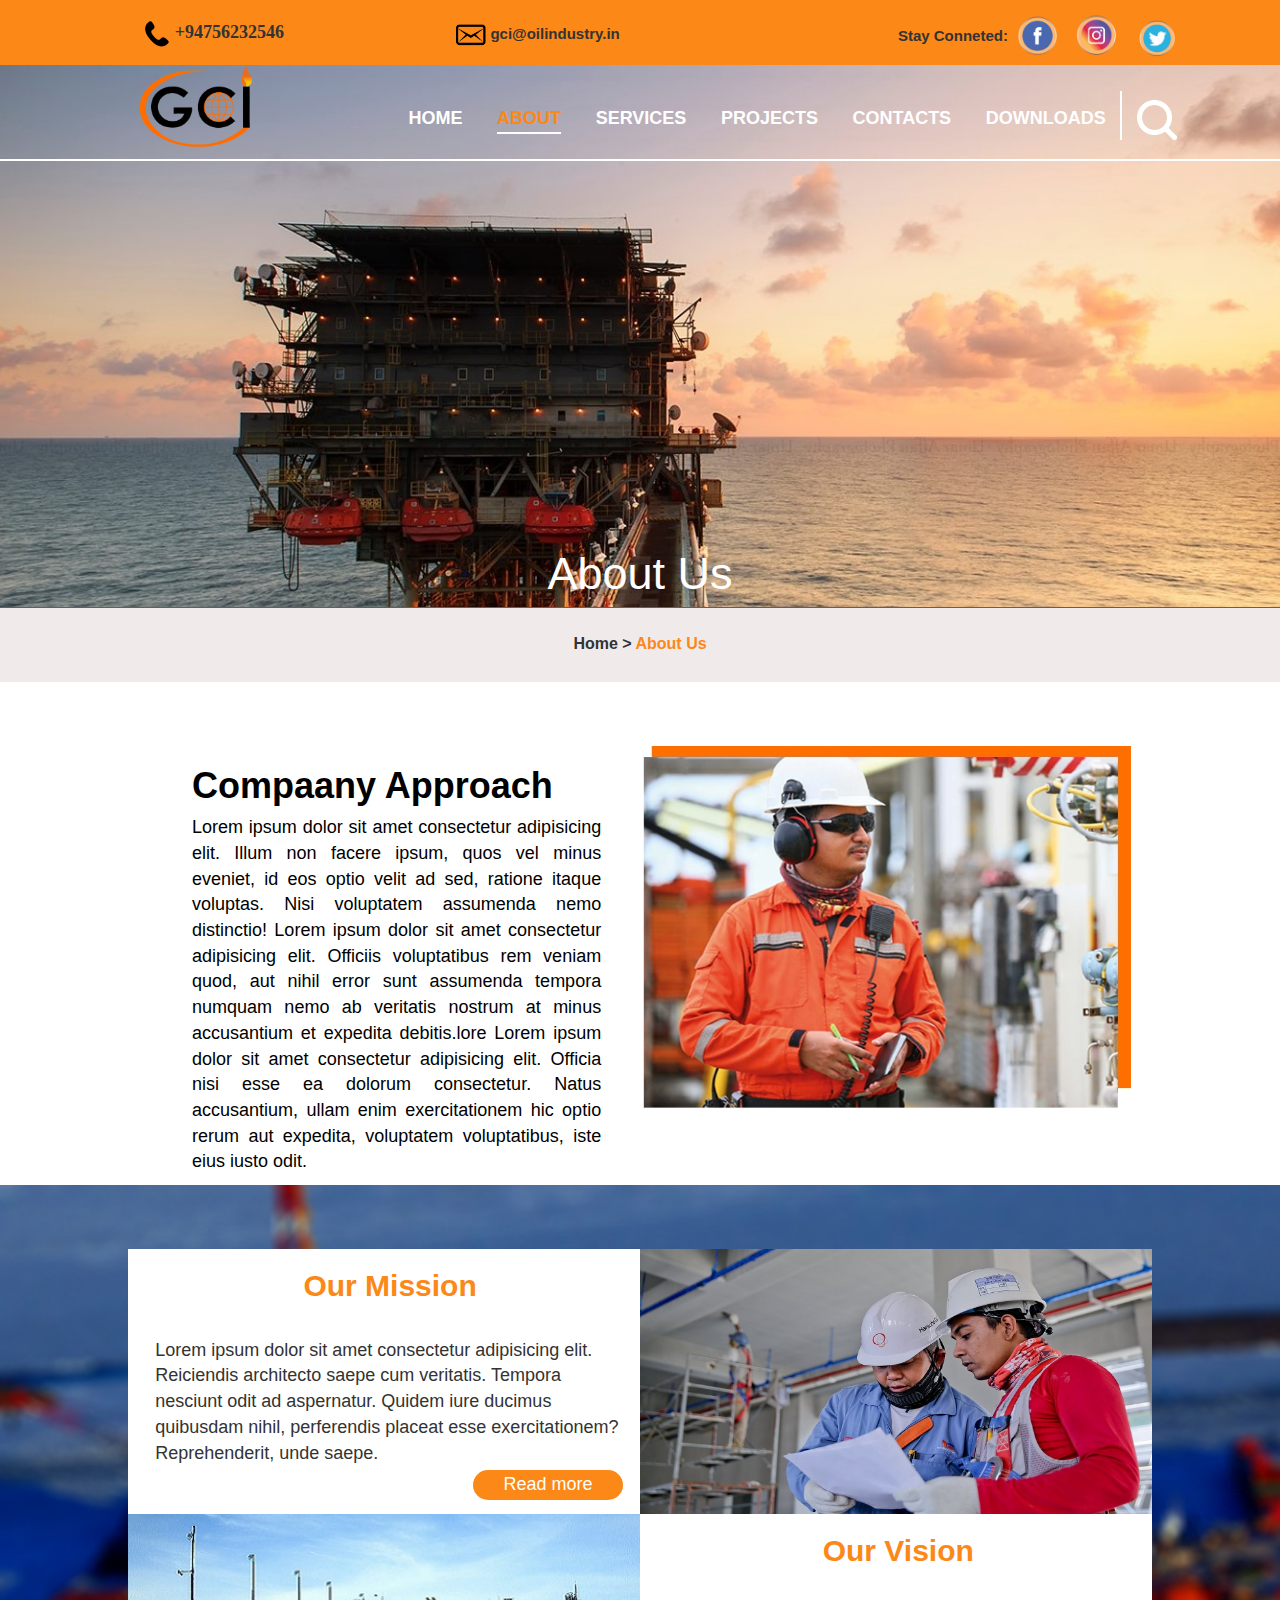
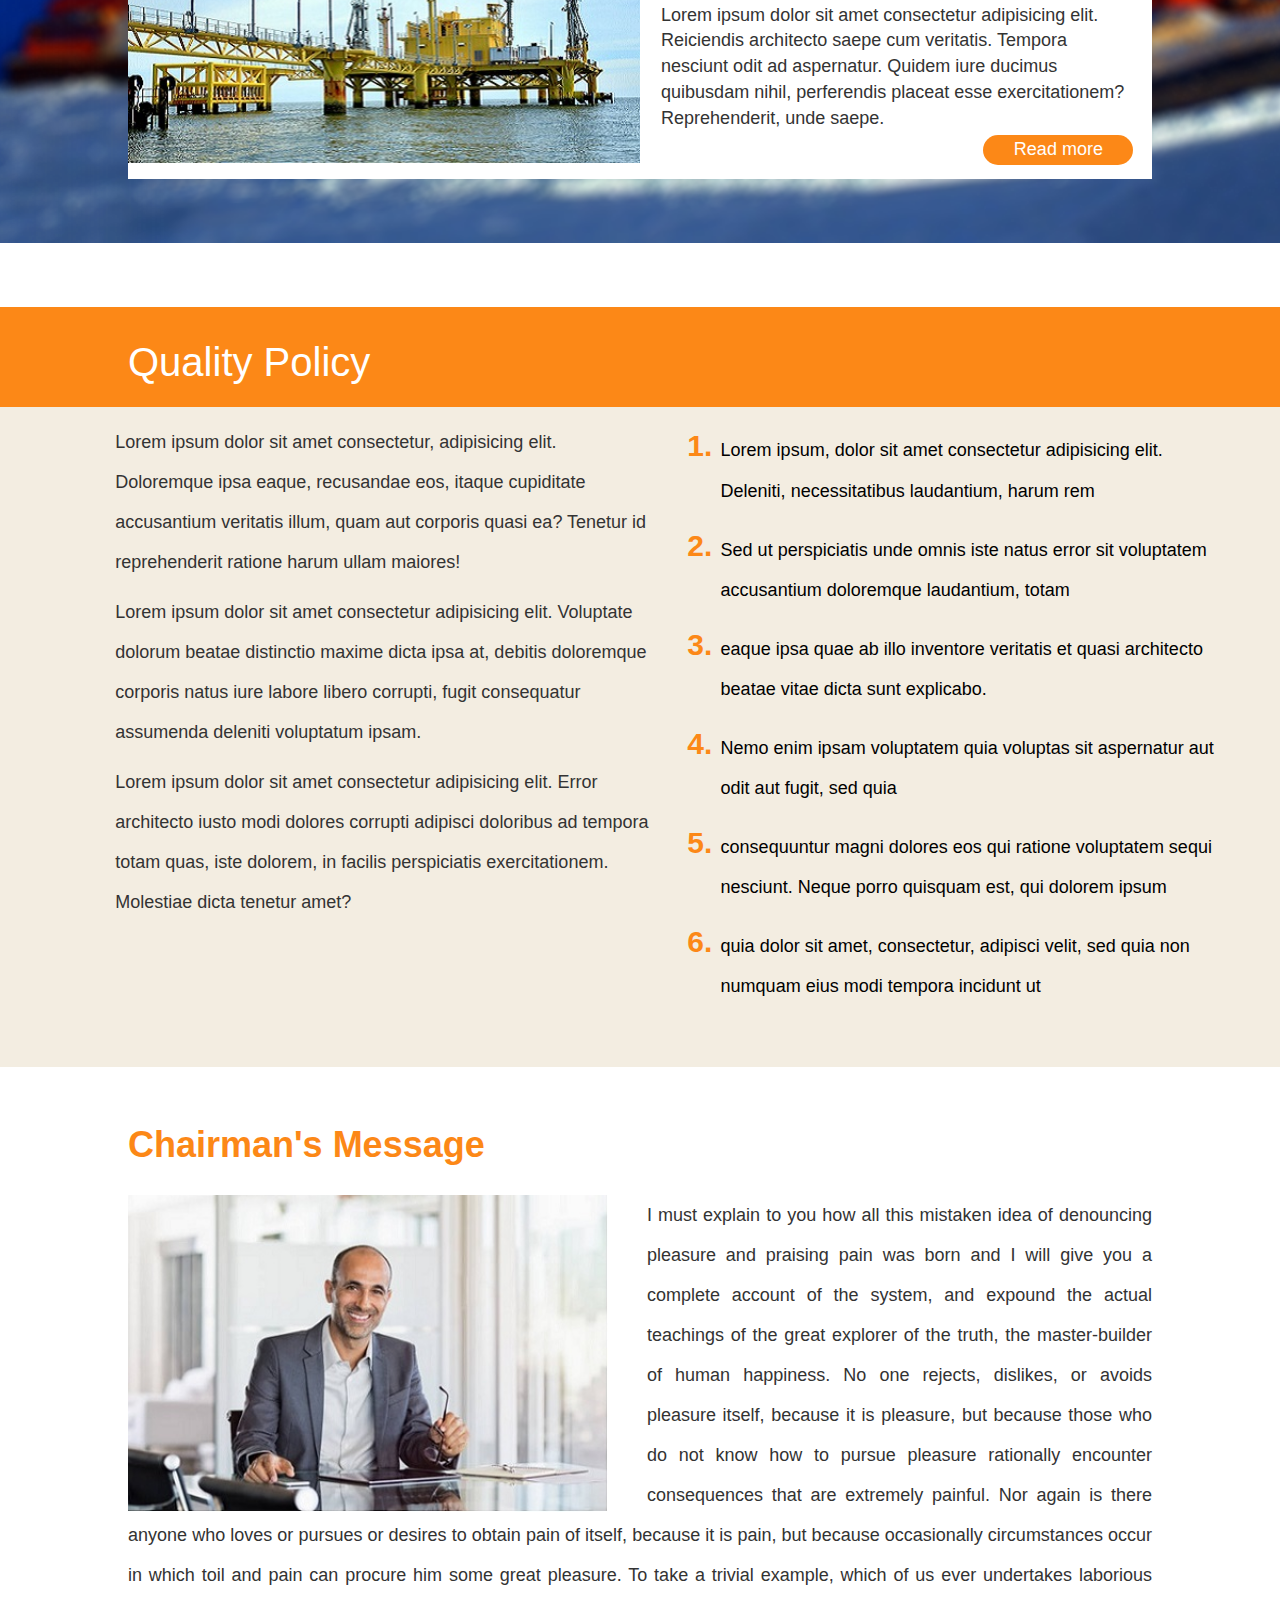
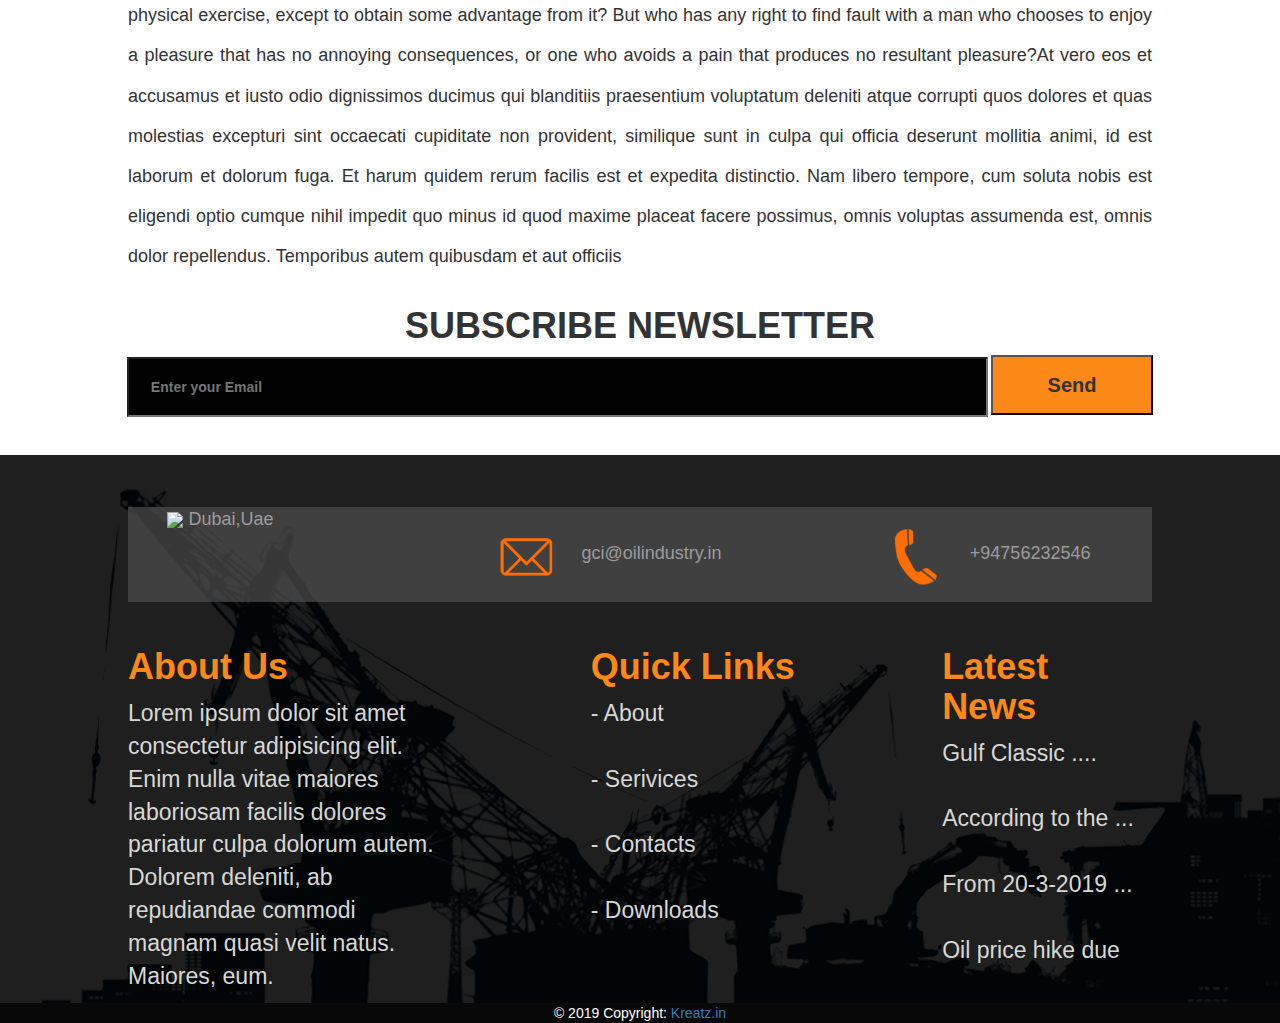
==== commit 7af71db3: "active class" ====
--- a/About.html
+++ b/About.html
@@ -66,7 +66,7 @@
 <a href="#home" class="active"><img id="logo-mobile" src="/img/logo.png" style=""></a>
 <div id="myLinks">
 <a href="/index.html">Home</a>
-<a  class="active" href="/About.html">About</a>
+<a href="/About.html">About</a>
 <a href="/Services.html">Services</a>
 <a href="/Projetcts.html">Projects</a>
 <a href="Contacts.html">Contacts</a>
@@ -103,7 +103,7 @@
  <nav>
     <ul>
      <li><a  href="index.html">HOME</a></li>
-     <li><a href="About.html">ABOUT</a></li>
+     <li><a class="active" href="About.html">ABOUT</a></li>
      <li> <a href="Services.html">SERVICES</a></li>
      <li><a href="projects.html">PROJECTS</a></li>
      <li><a href="contacts.html">CONTACTS</a></li>
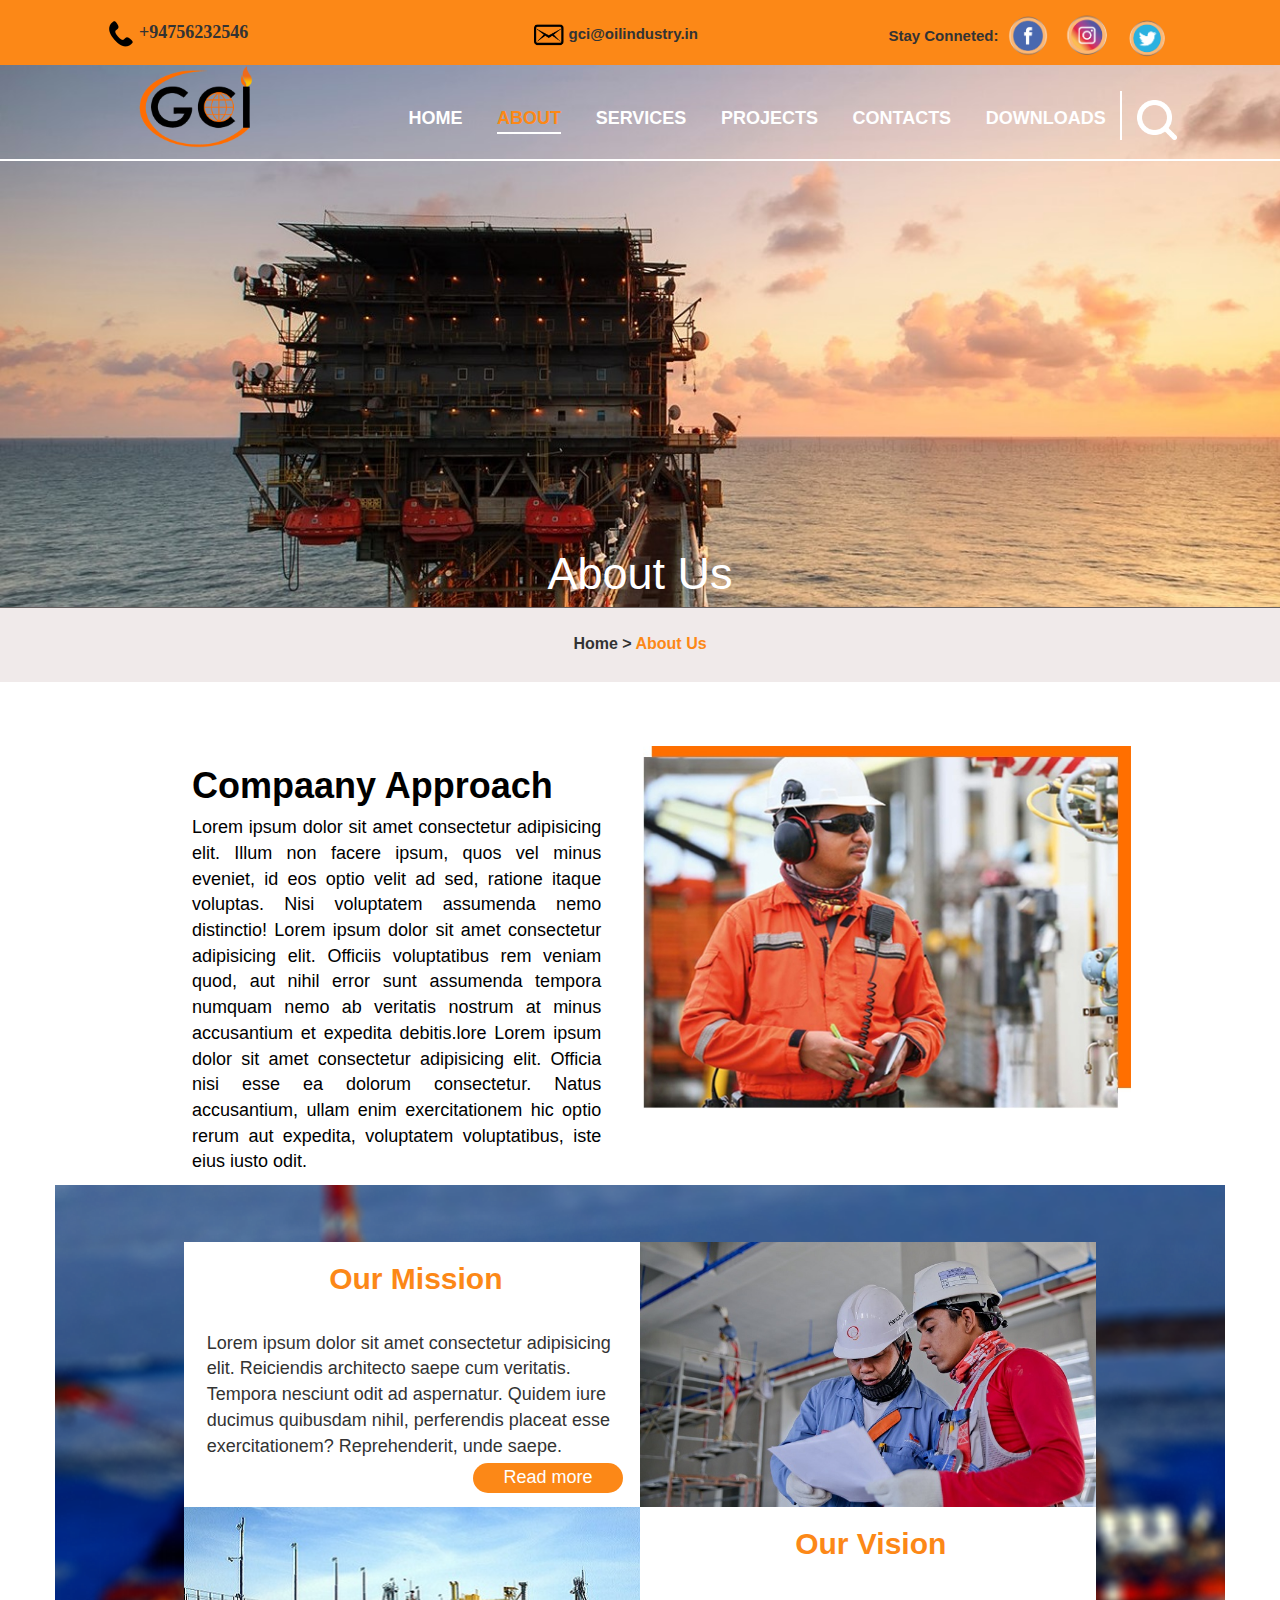
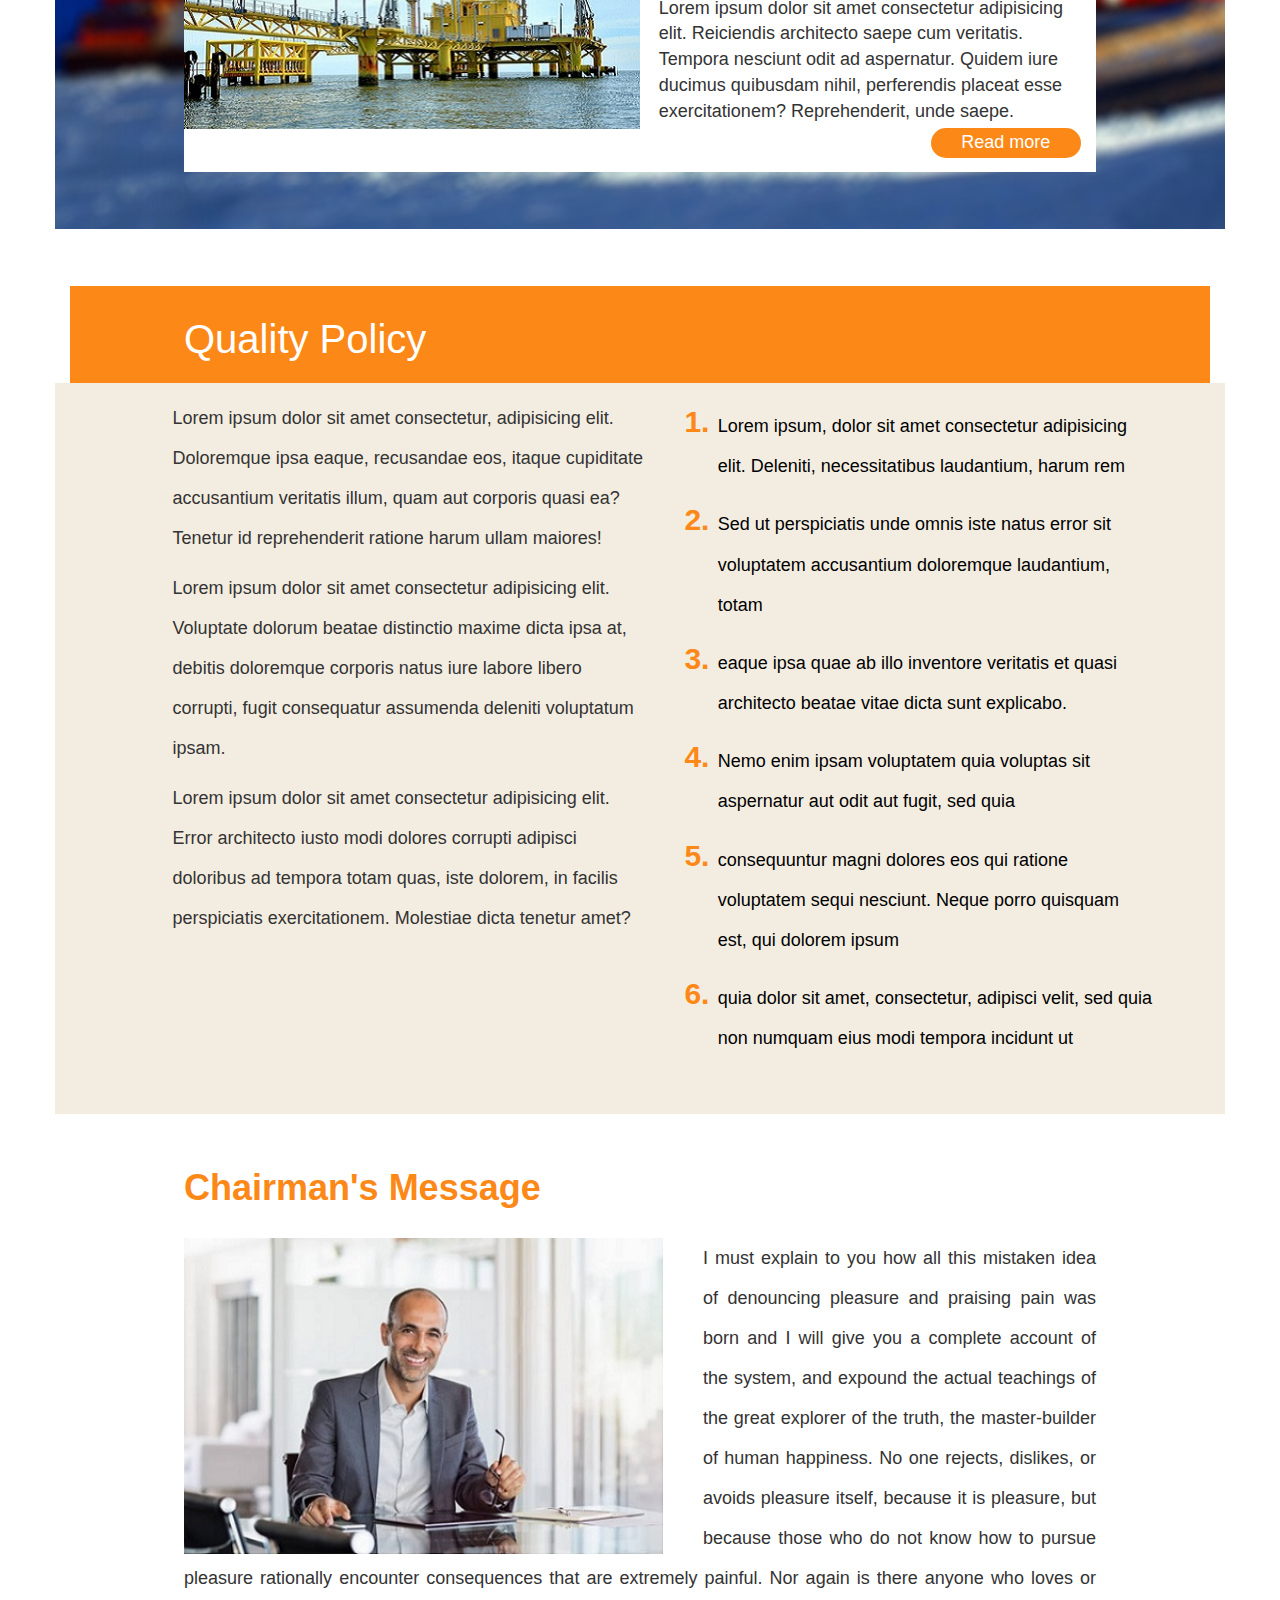
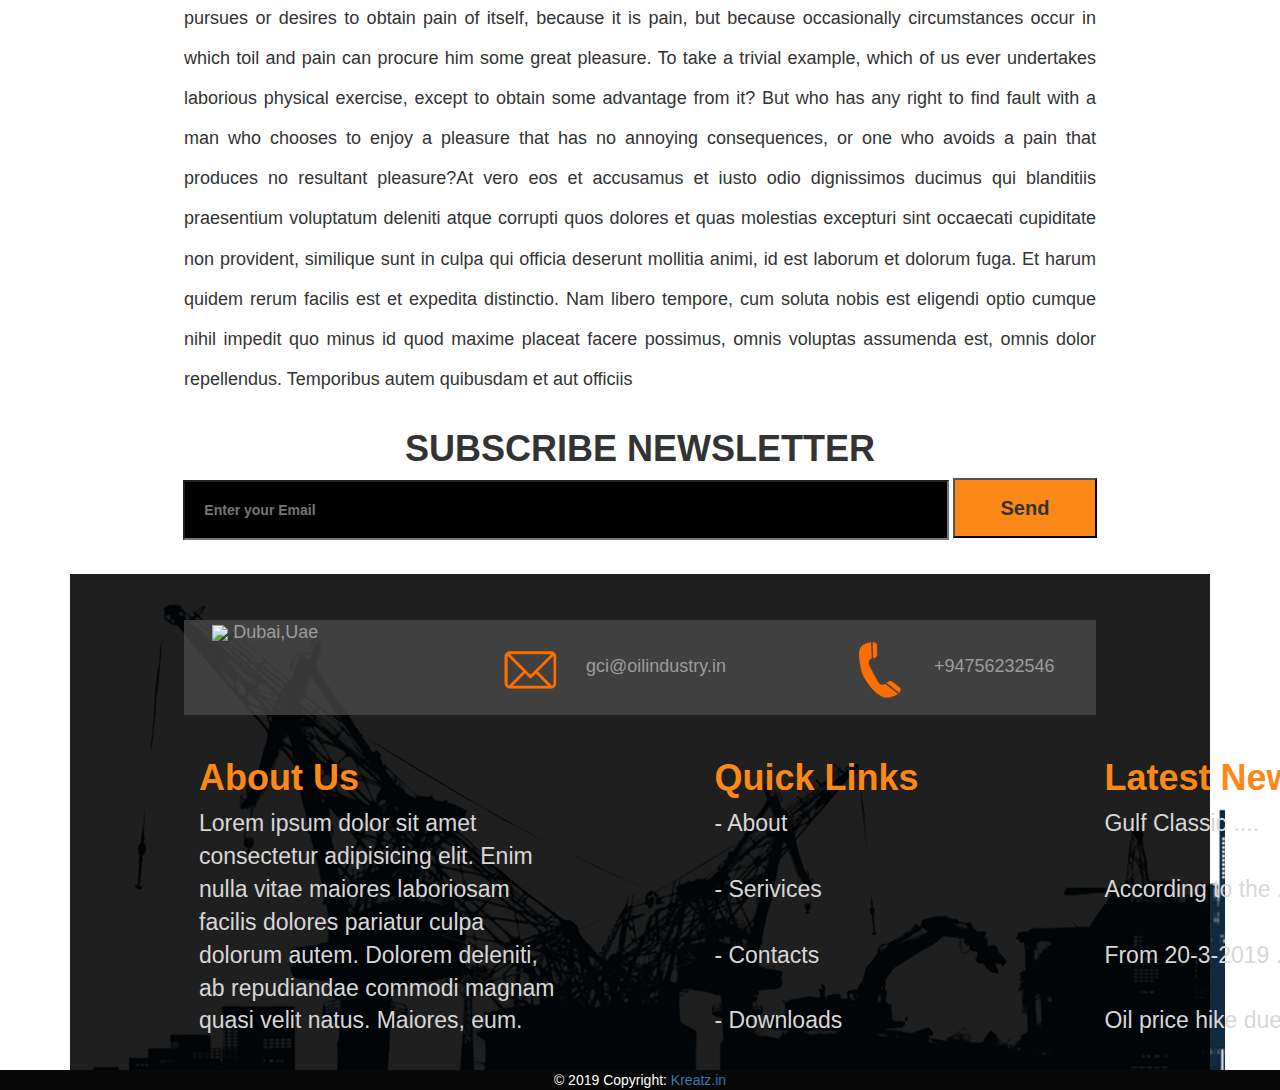
==== commit 7ba3a0fb: "new things added and corrections" ====
--- a/About.html
+++ b/About.html
@@ -16,47 +16,45 @@
 </head>
 
 <header>
-
-  <div class="Top-Bar" id="Top-Bar"> 
-    <div class="container">
-      <div class="row">
-                 <div class="col-sm-1 col-xs-1" >
-                   
-                 </div>
-                 <div class="col-sm-2 col-xs-4" >
-                      
-              
-                              <div id="contact-number">
-                                      <img src="./img/phone.png" alt=""> +94756232546
-                              </div>
-  
-                              
-   
-                  </div>
-                  <div class="col-sm-5 col-xs-4" >
-                          <div id="mailcontact">
-                                  <img src="./img/email.png" style=" block-size: 30px; " alt="">
-                  gci@oilindustry.in
-                          </div> 
-   
-       
-                      </div>
-                      
-                      <div class="col-sm-4 col-xs-10">
-                              <div id="social-top">
-                                      Stay Conneted:
-                                  <a href="https://www.facebook.com"><img src="./img/facebook.png" style="height: 55px; margin-left: 0%" alt="" srcset=""></a>
-                                  <a href="https://www.instagram.com"><img src="./img/instagram.png" style="height: 55px;  "></a>
-                                  <a href="https://www.twitter.com"><img src="./img/twitter.png" style="height: 55px; ; ;  " alt=""></a>
-                              </div>
-  
-                      </div>
-                      
-                </div>
-  
-              </div>
-  
-            </div>   
+    <div class="Top-Bar" id="Top-Bar"> 
+        <div class="container">
+        <div class="row">
+                            
+                                     <div class="col-sm-4" >
+                                          
+                                  
+                                                  <div id="contact-number">
+                                                          <img src="./img/phone.png" alt=""> +94756232546
+                                                  </div>
+                      
+                                                  
+                       
+                                      </div>
+                                      <div class="col-sm-4" >
+                                              <div id="mailcontact">
+                                                      <img src="./img/email.png" style=" block-size: 30px; " alt="">
+                                      gci@oilindustry.in
+                                              </div> 
+                       
+                           
+                                          </div>
+                                          
+                                          <div class="col-sm-4">
+                                                  <div id="social-top">
+                                                          Stay Conneted:
+                                                      <a href="https://www.facebook.com"><img src="./img/facebook.png" style="height: 55px; margin-left: 0%" alt="" srcset=""></a>
+                                                      <a href="https://www.instagram.com"><img src="./img/instagram.png" style="height: 55px;  "></a>
+                                                      <a href="https://www.twitter.com"><img src="./img/twitter.png" style="height: 55px; ; ;  " alt=""></a>
+                                                  </div>
+                      
+                                          </div>
+                                          
+                                    </div>
+                      
+                                  </div>
+                      
+                                </div>   
+                  
 
 <!-- Simulate a smartphone / tablet -->
 <div class="mobile-container">
@@ -92,7 +90,7 @@
 }
 </script>
 
-<div class="container ">
+<div class="container" id="slidesOfHome-gci">
 <div class="top-nav-custom">
 <div class="row">
 <div class="col-sm-1"></div>
--- a/style.css
+++ b/style.css
@@ -194,4 +194,21 @@
     color: #d8d7d7;  
 
     
+}
+
+/*contacts pages*/
+#con-gci-sec1{
+background-image: url('/img/contacts-bg.jpg');
+background-size: cover;
+height: 350px;
+width: 100%;
+}
+.con-gci-sec2{
+text-align: center;
+padding: 1%;
+background-color: #d8d7d7;
+font-size: 18px;
+}
+.con-gci-sec2 a{
+color: #fc8817;
 }--- a/styles.css
+++ b/styles.css
@@ -203,26 +203,31 @@
 #Top-Bar{
   box-sizing: border-box;
     background:#fc8817;
-    padding-left: 3%;
-    
-}.headsection{
-
+    padding-left: 6%;
+    margin-right:0;
+    width: 100%; 
+    
 }#contact-number{
 font-family: Calibri;
 font-weight: bold;
 padding-top: 20px;
 font-size: 18px;
+
 }#mailcontact{
-    padding-left: 20%;
+    padding-left: 10%;
     font-weight: bold;
     padding-top: 20px;
     font-size: 15px;
+
 }
 #social-top{
     padding-top: 10px;
     font-weight: bold;
     font-size: 15px;
-    padding-left: 3%;
+    padding-left: 13;
+    margin-right: -20%;
+
+    
 }
 .footer{
 
@@ -254,7 +259,7 @@
     position: relative;
 }/*section with slider */
 
-.container{
+#slidesOfHome-gci{
     width: 100%;
     margin-left: 0%;
     padding-left: 0px;
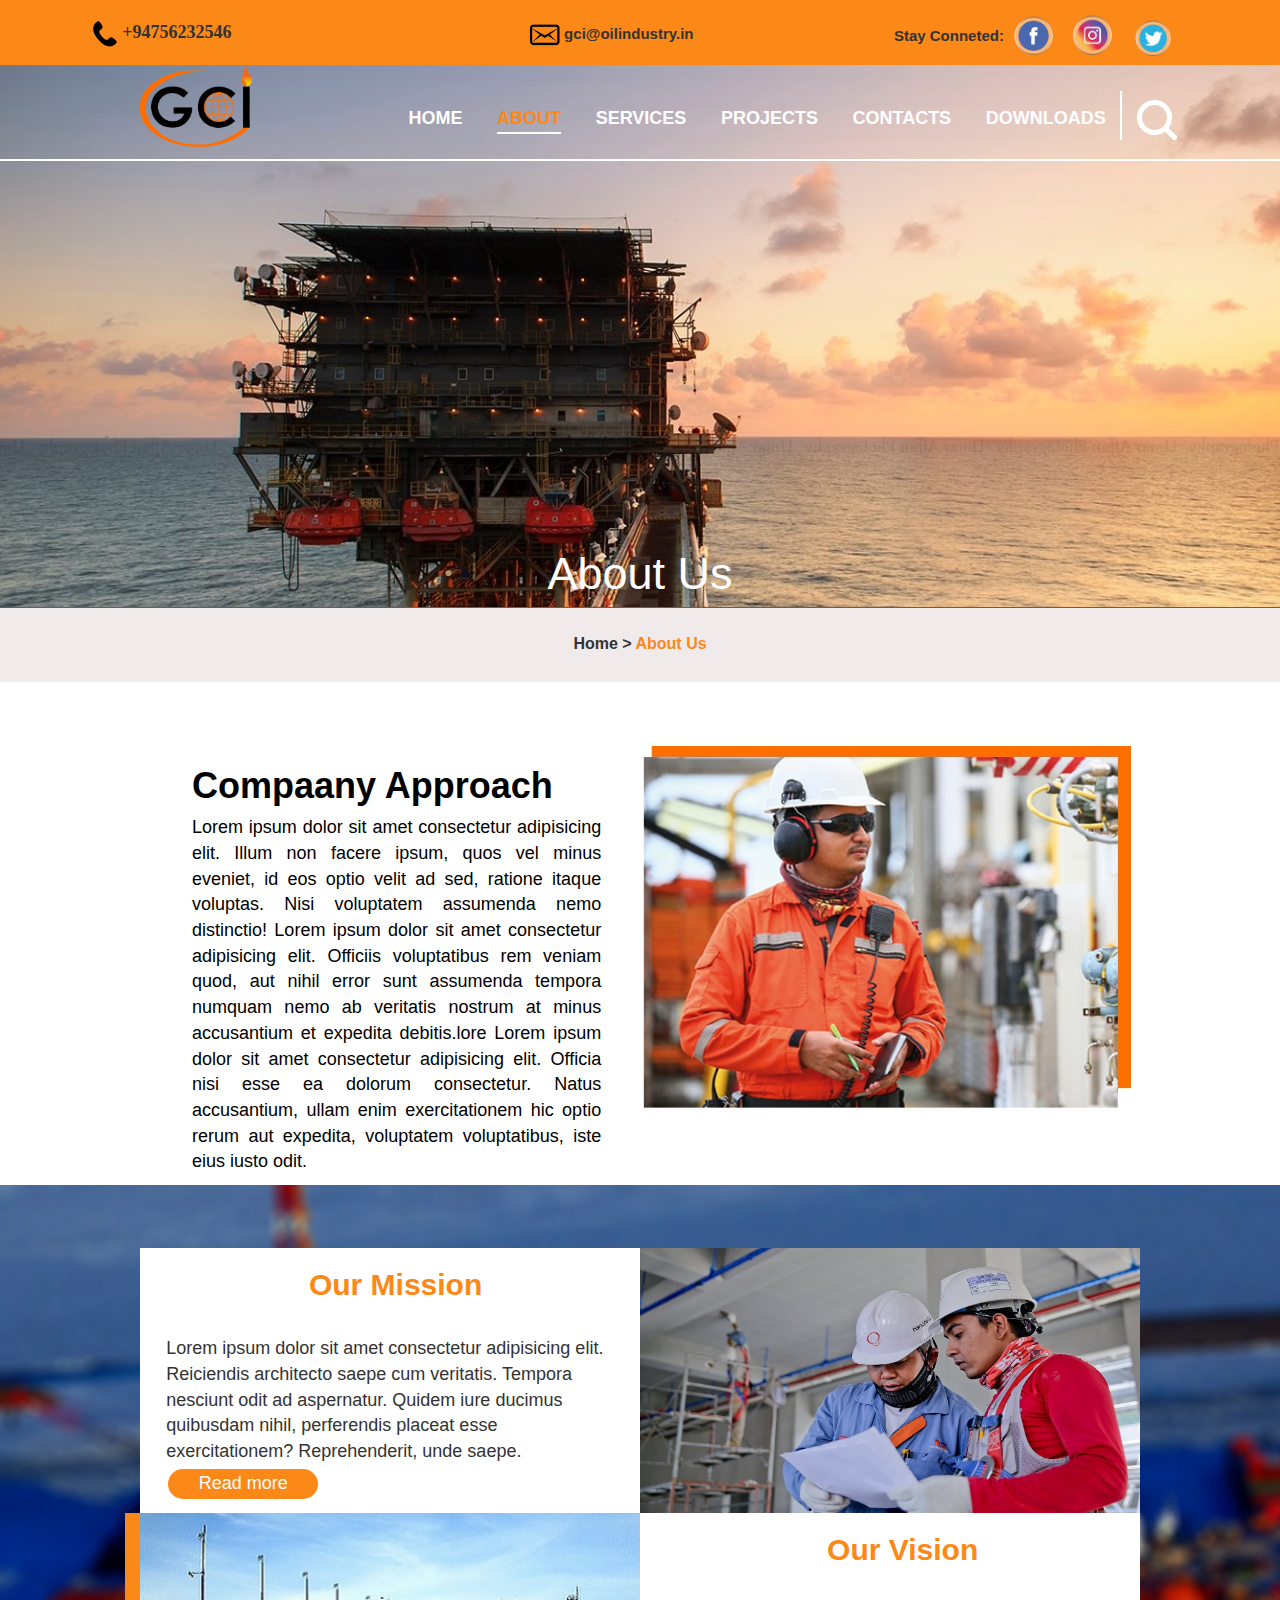
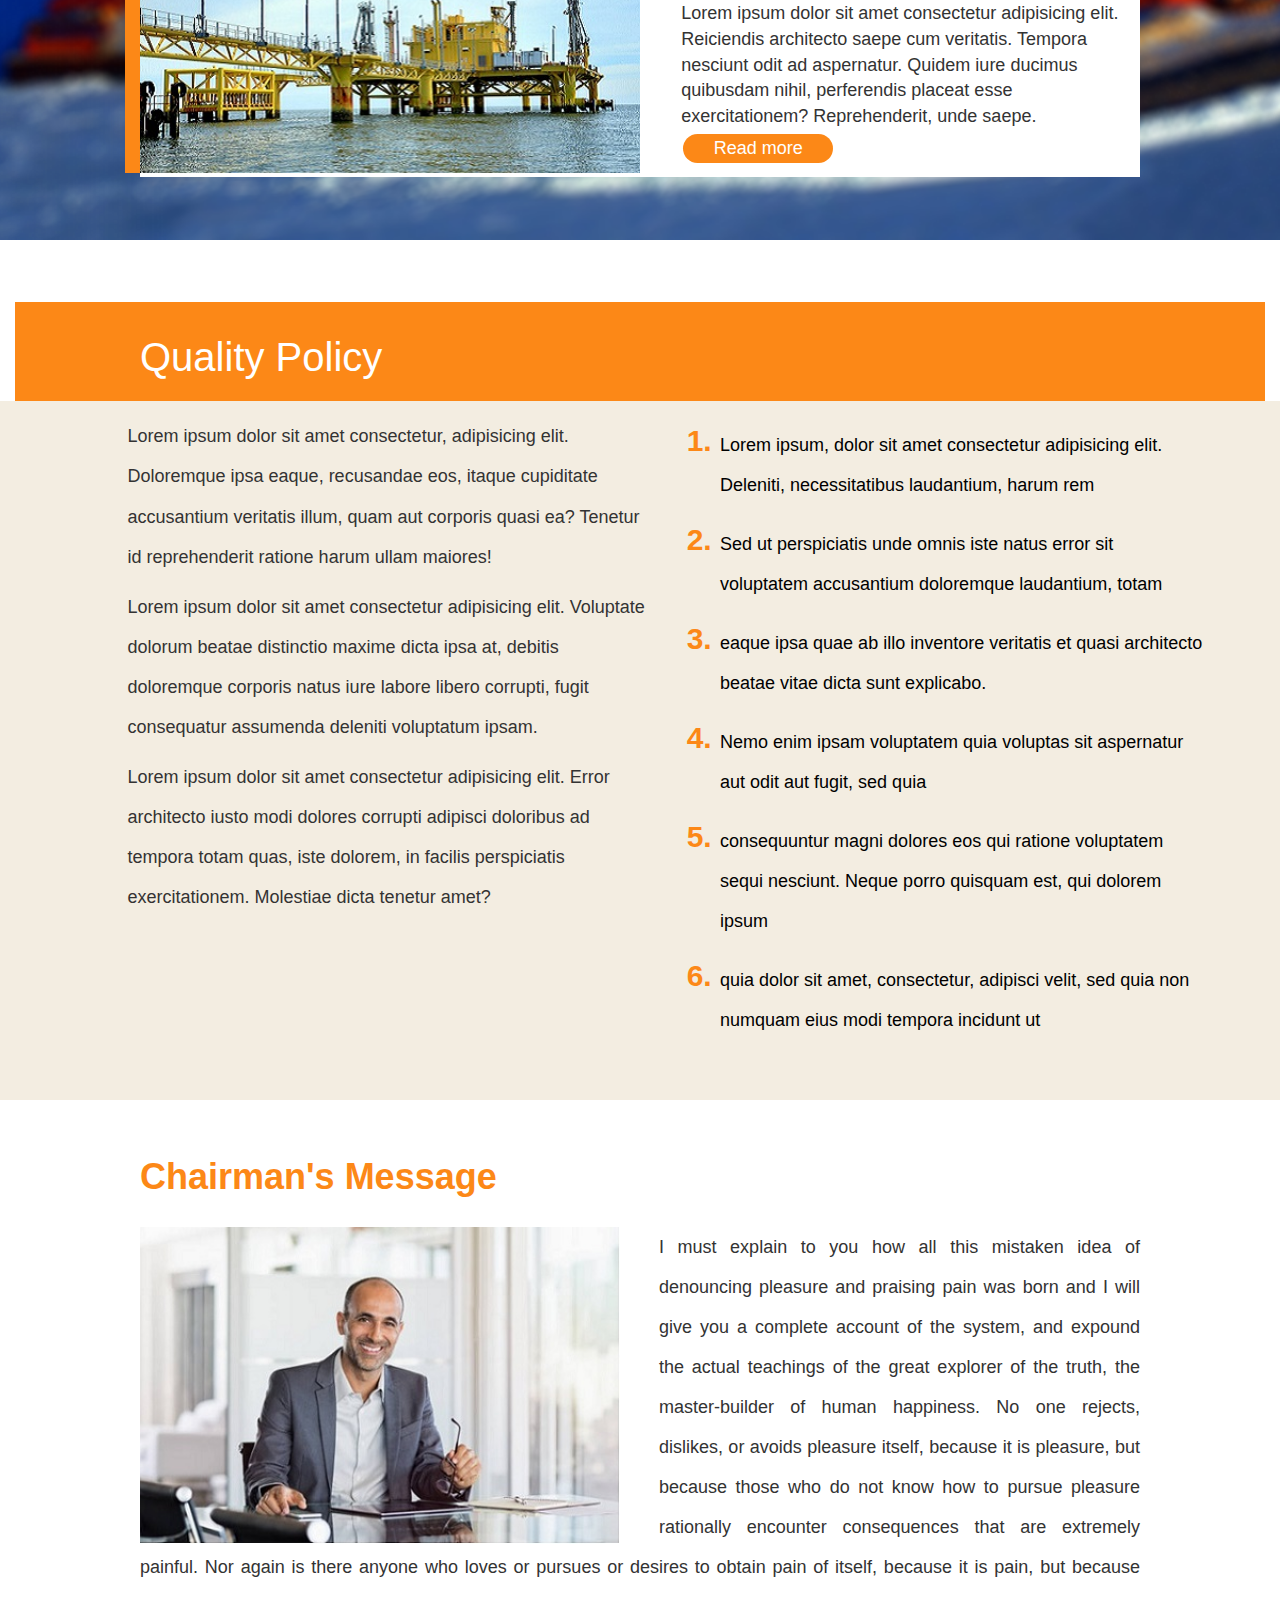
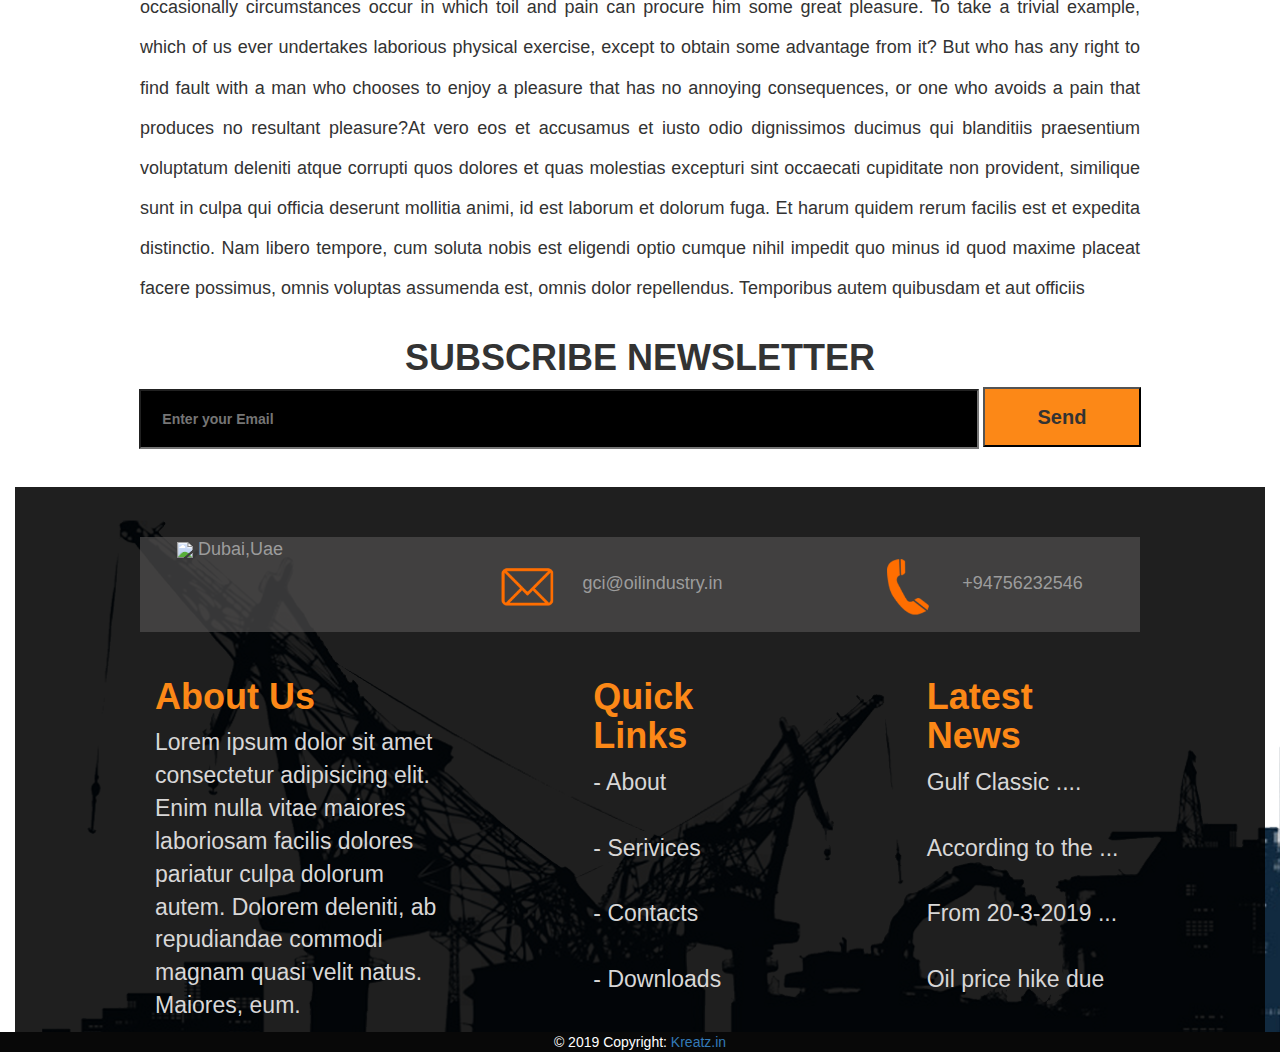
==== commit b3a369db: "response" ====
--- a/About.html
+++ b/About.html
@@ -123,7 +123,7 @@
         
 </section>
 
-<div class="flex-container sec-abt-2">
+<div class="sec-abt-2">
     Home > <a href="">About Us</a>
 </div>
 <div class="row sec-abt-3">
--- a/styles.css
+++ b/styles.css
@@ -1,7 +1,8 @@
 body{
   overflow-x: hidden!important;
-  
-
+}
+.container{
+  width: 100%;
 }
 #logo-mobile{
   display: block;
@@ -511,6 +512,9 @@
 @media only screen and (max-width: 768px){
   #image-section-2{
     display:none;
+  }
+  #sec-abt-misson-box3-img,#sec-abt-misson-box2-img{
+    display: none;
   }
 }
     @media only screen and (max-width: 1000px) {
@@ -666,7 +670,7 @@
   }
   #btn-sec-abt-misson-box1{
       position: relative;
-      float: right;
+      
       background-color: #fc8817;
       border-radius: 15px;
       font-weight: 500;
@@ -677,20 +681,24 @@
   #sec-abt-misson-box2{  
   margin-left:0;
   padding-left:0;
-  }#sec-abt-misson-box2 img{
+  }#sec-abt-misson-box2-img{
       width:100%;
   }#sec-abt-misson-box3{
       padding-right:0;
+      height: auto;
+      background: #fc8817;
   }#sec-abt-misson-box3 img{
       width: 100%;
+      height: 260px;
   }#sec-abt-misson-box4{
       padding-right:3%;
-      padding-left:2%;
+      padding-left:4%;
   }
   #sec-abt-misson-box4 h1{color: #fc8817;
       text-align: center;
       font-size: 30px;
       margin-right:0;
+      
       font-weight: 700;  
   }
   .abt-qlty-policy{
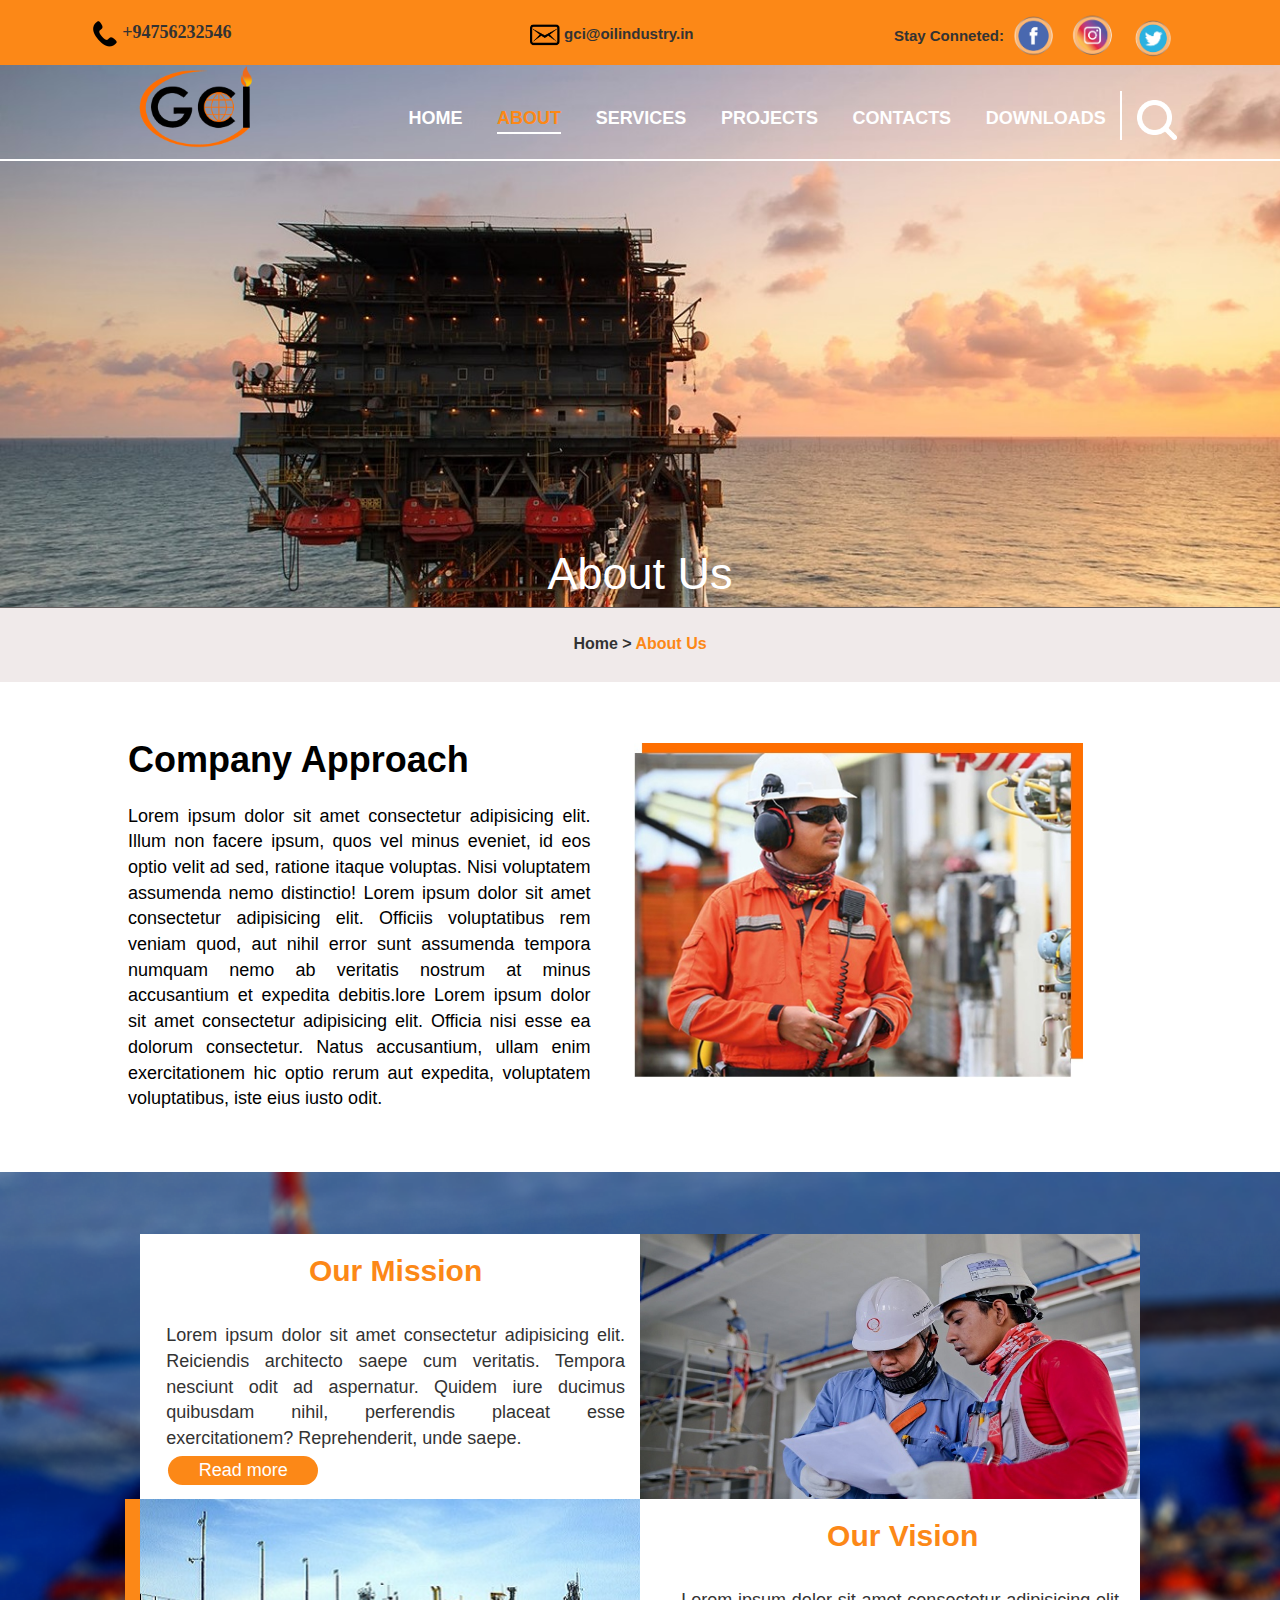
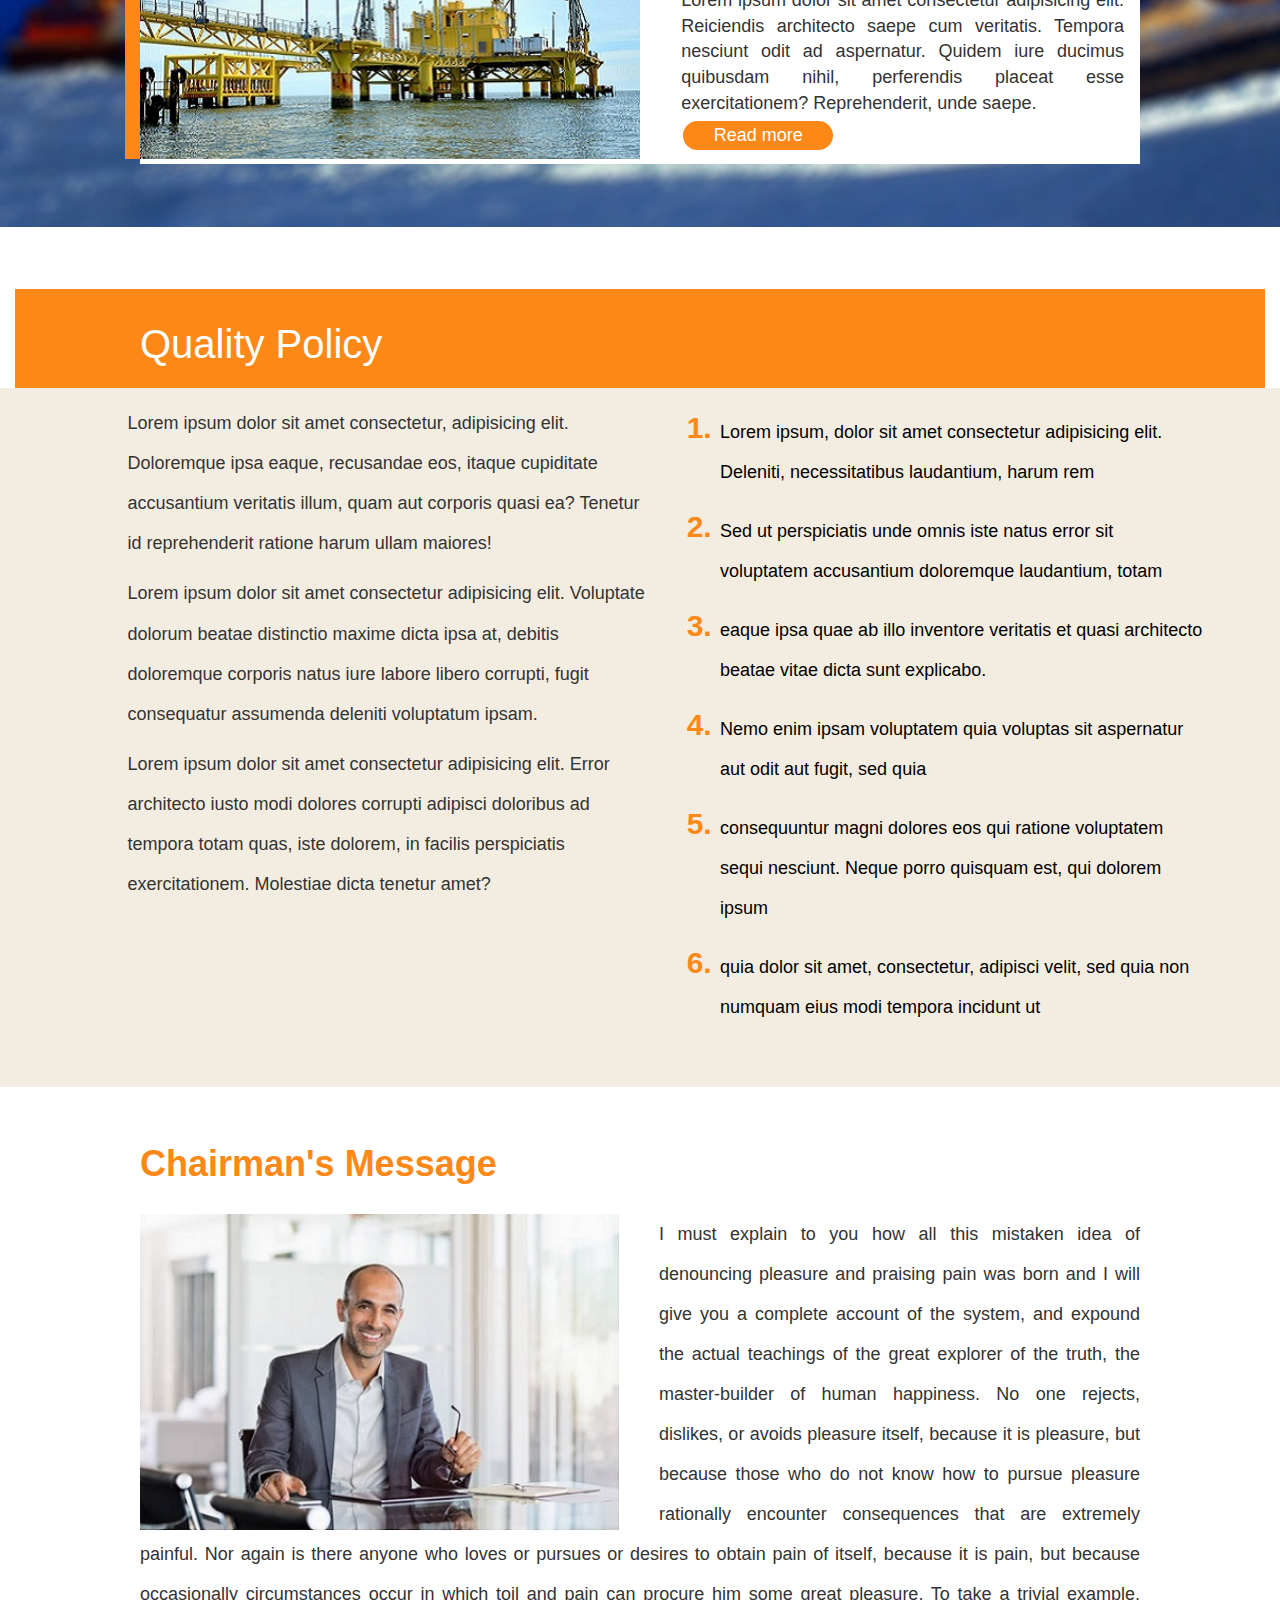
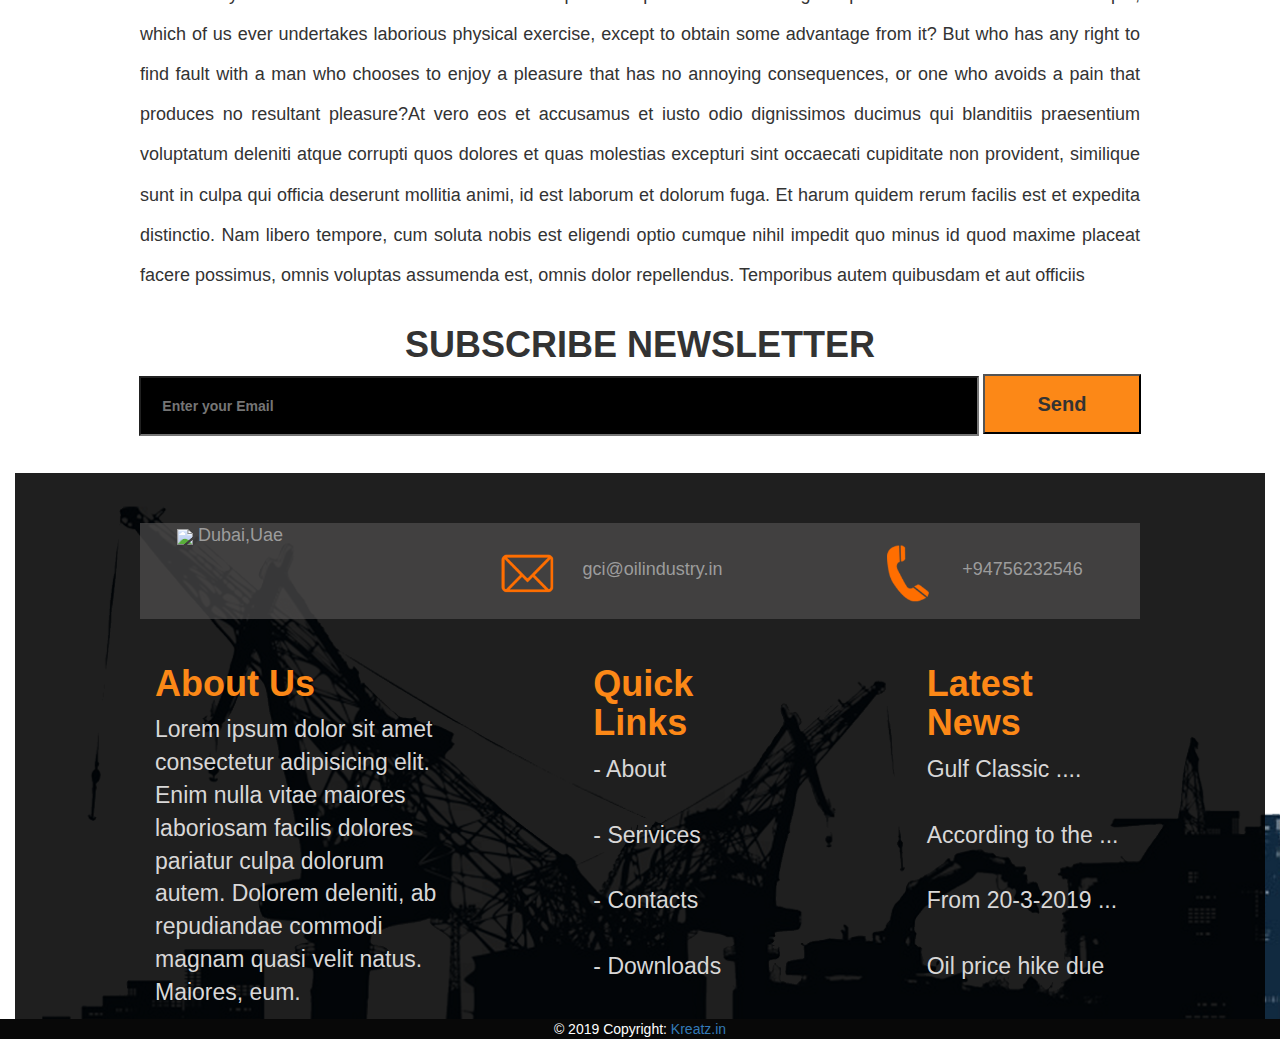
==== commit 6987a51f: "vismis" ====
--- a/About.html
+++ b/About.html
@@ -128,7 +128,7 @@
 </div>
 <div class="row sec-abt-3">
 <div class="col-sm-5 sec-abt-3-Text">
-  <h1>Compaany Approach</h1>
+  <h1>Company Approach</h1>
   <p> Lorem ipsum dolor sit amet consectetur adipisicing elit. Illum non facere ipsum, quos vel minus eveniet, id eos optio velit ad sed, ratione itaque voluptas. Nisi voluptatem assumenda nemo distinctio!
     Lorem ipsum dolor sit amet consectetur adipisicing elit. Officiis voluptatibus rem veniam quod, aut nihil error sunt assumenda tempora numquam nemo ab veritatis nostrum at minus accusantium et expedita debitis.lore Lorem ipsum dolor sit amet consectetur adipisicing elit. Officia nisi esse ea dolorum consectetur. Natus accusantium, ullam enim exercitationem hic optio rerum aut expedita, voluptatem voluptatibus, iste eius iusto odit.
   </p>
--- a/styles.css
+++ b/styles.css
@@ -608,17 +608,18 @@
   
   
   .sec-abt-3{
-  padding-left:15%;
-  padding-top:5%;
+  padding-left:10%;
+  padding-top:3%;
   position: relative;
-  margin-bottom: 0px;
-   padding-right: 5%;
+  margin-bottom: 50px;
+   padding-right: 0%;
   }
   .sec-abt-3-Text h1{
       font-weight: bold;
       text-align: left;
       color:black;
       position: relative;
+      padding-bottom: 3%;
   }
   .sec-abt-3-Text{
       box-sizing: border-box;
@@ -631,14 +632,17 @@
   }
   .sec-abt-pic1 img{
   padding-left: 3%;
-  width:500px;
+  width:100%;
   position: relative;
+  padding-top:5%;
   }
   #sec-abt-misvis{
     
       background-image: url('/img/sec-4-image.png');
       min-height: 500px;
       background-size: cover;
+      text-align: center;
+      text-align: justify;
   }
   
   .sec-abt-mison{
